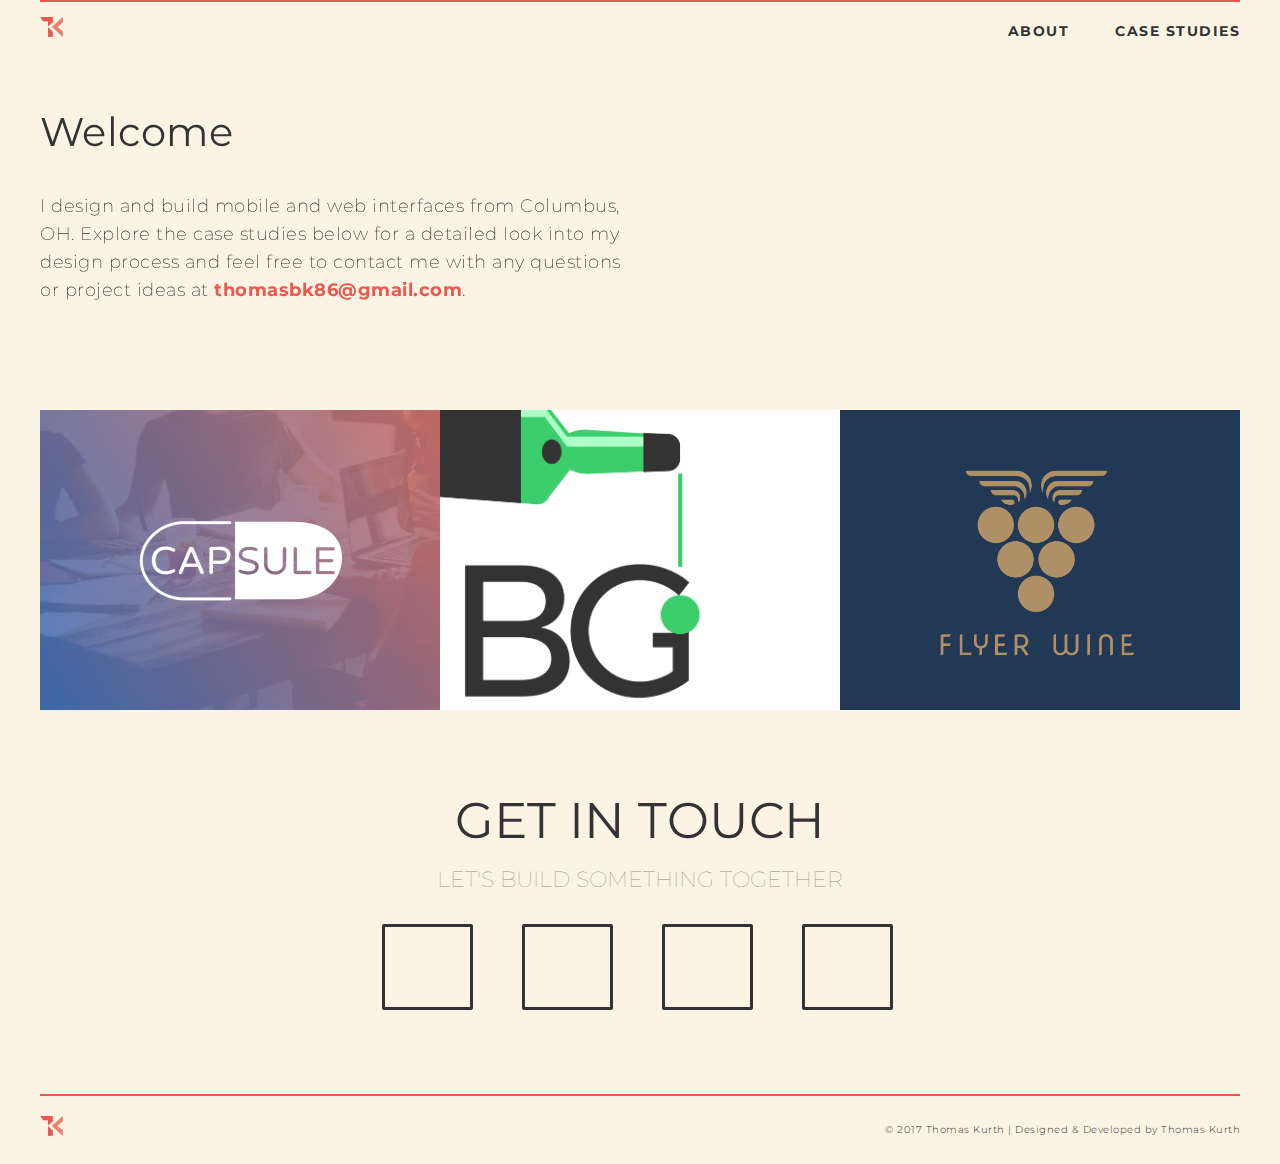
==== index.html @ 7cd7cd48 "case stucase studies styles" ====
<!DOCTYPE html>
<html lang="en-us">

  <head>

    <meta http-equiv="X-UA-Compatible" content="IE=Edge">
    <meta name="viewport" content="width=device-width, initial-scale=1">
    <meta charset="utf-8">

    <link rel="apple-touch-icon" sizes="60x60" href="/apple-touch-icon.png">
    <link rel="icon" type="image/png" sizes="32x32" href="/favicon-32x32.png">
    <link rel="icon" type="image/png" sizes="16x16" href="/favicon-16x16.png">
    <link rel="manifest" href="/manifest.json">
    <link rel="mask-icon" href="/safari-pinned-tab.svg" color="#5bbad5">
    <meta name="theme-color" content="#ffffff">
    <title>Thomas Kurth | Design | Portfolio</title>

    <!-- GOOGLE FONTS
    –––––––––––––––––––––––––––––––––––––––––––––––––– -->
    <link href="https://fonts.googleapis.com/css?family=Montserrat:100,200,400,500,700" rel="stylesheet" type="text/css">

    <!-- <link rel="shortcut icon" type="image/png" href="/img/bh-logo.png"/> -->
    <!-- CSS -->
    <link rel="stylesheet" href="assets/css/normalize.css">
    <link rel="stylesheet" href="assets/css/font-awesome.css">
    <link rel="stylesheet" href="assets/css/skeleton.css">

    <!-- Favicon
    –––––––––––––––––––––––––––––––––––––––––––––––––– -->
    <link rel="icon" type="image/png" href="assets/images/favicon.png">

  </head>

  <body>

    <header>
  			<button class="hamburger">&#9776;</button>
  			<button class="cross">&#735;</button>
  	</header>

  	<div class="menu">
  		<ul style="padding-left: 0px; margin-top: 0px;">
  			<a href="index.html"><li>CASE STUDIES</li></a>
  			<a href="#aboutme"><li>ABOUT</li></a>
  			<a href="contact.html"><li>CONTACT</li></a>
  		</ul>
  	</div>

    <!-- HEADER -->

    <header class="cs-summary header-h1">
      <div class="container container-index">
        <!-- <img id="nav-logo"src="assets/images/icon.png" height="20px" width="23px" alt="TK Design"/> -->
        <h1 class="no-hover" id="greet">Welcome</h1>
        <div class="center-text header-text">
          <p style="margin-left:0px;">I design and build mobile and web interfaces from Columbus, OH. Explore the case studies below for a detailed look into my design process and feel free to contact me with any questions or project ideas at <span style="color: #E85A4F; font-weight: 700;"><a href="mailto:thomasbk86@gmail.com">thomasbk86@gmail.com</a></span>.</p>
        </div>
      </div>
    </header>


    <!-- NAVBAR -->
    <nav>
      <div class="navbar-wrapper">
        <section class="cs-nav navbar">
            <div class="container container-index container-nav">
              <div class="one-half" id="mobile-logo">
                <!-- removed the UL - was not needed -->
                <a href=""><img class="logo" src="assets/images/icon.png" height="20px" width= "23px" alt="TK"/></a>
              </div>
              <ul class="one-half nav-hover">
                <li><a href="">CASE STUDIES</a></li>
                <li><a href="">ABOUT</a></li>
              </ul>
            </div>
         </section>
      </div>
    </nav>

    <div class="nav-holder"></div>

    <!-- MAIN -->

    <main>

      <section class="container container-index work-grid">

        <div class="footer-item one-third home-item" id="capsule-pic">
          <div class="footer-hover">
            <h6>Capsule</h6>
            <p>UX/UI Design, Branding, Front-End Development<p>
            <p class="describe">Collaboration Platform</p>
            <ul class="footer-button">
              <a href="capsule.html"><li>View Case Study</li></a>
            </ul>
          </div>
          <a href="capsule.html"><div class="mobile-button">
            <div class="mobile-label">
              <p>Case study</p>
            </div>
          </div></a>
        </div>

        <div class="footer-item one-third home-item" id="bargo-pic">
          <div class="footer-hover">
            <h6>Bar Go</h6>
            <p>UX/UI Design, Branding</p>
            <p class="describe">Social Mobile Application</p>
            <ul class="footer-button">
              <a href="bargo.html"><li>View Case Study</li></a>
            </ul>
          </div>
          <a href="bargo.html"><div class="mobile-button">
            <div class="mobile-label">
              <p>Case study</p>
            </div>
          </div></a>
        </div>

        <div class="footer-item one-third home-item" id="flyerwine-pic">
          <div class="footer-hover">
            <h6>Flyer Wine</h6>
            <p>UX/UI Design, Branding, Front-End Development</p>
            <p class="describe">E-commerce site for small batch wine</p>
            <ul class="footer-button">
              <a href="pages/flyerwine.html"><li>View Case Study</li></a>
            </ul>
          </div>
          <a href="pages/flyerwine.html"><div class="mobile-button">
            <div class="mobile-label">
              <p>Case study</p>
            </div>
          </div></a>
        </div>
      </div>
  </div>

</section>

              <!-- CONTACT -->

              <div class="contacthome">
                <h1 id="contact">GET IN TOUCH</h1>
                <h5>LET'S BUILD SOMETHING TOGETHER</h5>
                  <div class="border">
                             <ul>
                                 <li><a href="mailto:thomasbk86@gmail.com" target="_blank"><i class="fa fa-envelope fa-lg"></i></a></li>
                                 <li><a href="#" target="_blank"><i class="fa fa-mobile fa-lg"></i></a></li>
                                 <li><a href="https://www.linkedin.com/in/thomas-kurth-3ab27a40/" target="_blank"><i class="fa fa-linkedin fa-lg"></i></a></li>
                                 <li><a href="https://github.com/thomasbk86" target="_blank"><i class="fa fa-github fa-lg"></i></a></li>
                             </ul>
                  </div>
                </div>

    </main>

    <!-- FOOTER -->

    <footer class="cs-summary index-footer" style="padding-bottom: 0">
      <nav class="cs-nav footer-nav">
        <div class="container container-index container-footer">
          <ul class="one-half" id="footer-mobile-logo">
            <li id="nav-logo"><img src="assets/images/icon.png" height="20px" width="23px" alt="TK"/></li>
          </ul>
          <ul class="one-half nav-hover" id="footer-nav-logos">
              <p>&copy 2017 Thomas Kurth | Designed &amp Developed by Thomas Kurth</p>
          </ul>
          </div>
        </div>
      </nav>
    </footer>

    <script
      src="https://code.jquery.com/jquery-3.2.1.min.js"
      integrity="sha256-hwg4gsxgFZhOsEEamdOYGBf13FyQuiTwlAQgxVSNgt4="
      crossorigin="anonymous">
    </script>


    <script>
      var nb = $(".navbar");
      var tall = $(window).height();
      var nbheight = $(".navbar").height();
      var stick = tall - nbheight;
      $(window).scroll(function() {
        if( $(this).scrollTop() > stick -220){
          // nb.addClass("navbar-scrolled");
        }
        else {
          // nb.removeClass("navbar-scrolled");
        }
      });
      // var greetID = document.getElementById('greet').onclick = function() {
      //   this.innerHTML = 'Good evening.';
      // };
      function changeText(){

        var greetID = document.getElementById('greet');
        var hour = new Date().getHours();

        if (hour == 12) {
          greetID.innerHTML = "Good afternoon, I'm Thomas Kurth.";
        }
        else if (hour > 12 && hour < 16){
          greetID.innerHTML = "Good afternoon, I'm Thomas Kurth.";
        }
        else if (hour == 16){
          greetID.innerHTML = "Good afternoon, I'm Thomas Kurth.";
        }
        else if (hour > 16){
          greetID.innerHTML = "Good evening, I'm Thomas Kurth.";
        }
        else {
          greetID.innerHTML = "Good morning, I'm Thomas Kurth.";
        }
      };
      window.onload = function() {
        changeText();
      }
//       jQuery('a[target^="_new"]').click(function() {
//     var width = window.innerWidth * 0.66 ;
//     // define the height
//     var height = width * window.innerHeight / window.innerWidth ;
//     // Ratio the hight to the width as the user screen ratio
//     window.open(this.href , 'newwindow', 'width=' + width + ', height=' + height + ', top=' + ((window.innerHeight - height) / 2) + ', left=' + ((window.innerWidth - width) / 2));
// });
      (function(i,s,o,g,r,a,m){i['GoogleAnalyticsObject']=r;i[r]=i[r]||function(){
      (i[r].q=i[r].q||[]).push(arguments)},i[r].l=1*new Date();a=s.createElement(o),
      m=s.getElementsByTagName(o)[0];a.async=1;a.src=g;m.parentNode.insertBefore(a,m)
      })(window,document,'script','https://www.google-analytics.com/analytics.js','ga');
      ga('create', 'UA-101343334-1', 'auto');
      ga('send', 'pageview');
    </script>

<script>
  (function(i,s,o,g,r,a,m){i['GoogleAnalyticsObject']=r;i[r]=i[r]||function(){
  (i[r].q=i[r].q||[]).push(arguments)},i[r].l=1*new Date();a=s.createElement(o),
  m=s.getElementsByTagName(o)[0];a.async=1;a.src=g;m.parentNode.insertBefore(a,m)
  })(window,document,'script','https://www.google-analytics.com/analytics.js','ga');
  ga('create', 'UA-101343334-1', 'auto');
  ga('send', 'pageview');
</script>

<script src="assets/js/jquery-3.2.1.min.js"></script>
<script src="assets/js/hamburger.js"></script>
<script src="assets/js/smoothscroll.js"></script>

<!-- js -->
<script src="assets/js/jquery-1.9.1.min.js"></script>
<script src="assets/js/modernizr.js"></script>
<script>
    $(document).ready(function(){
        if (Modernizr.touch) {
            // show the close overlay button
            $(".close-overlay").removeClass("hidden");
            // handle the adding of hover class when clicked
            $(".img").click(function(e){
                if (!$(this).hasClass("hover")) {
                    $(this).addClass("hover");
                }
            });
            // handle the closing of the overlay
            $(".close-overlay").click(function(e){
                e.preventDefault();
                e.stopPropagation();
                if ($(this).closest(".img").hasClass("hover")) {
                    $(this).closest(".img").removeClass("hover");
                }
            });
        } else {
            // handle the mouseenter functionality
            $(".img").mouseenter(function(){
                $(this).addClass("hover");
            })
            // handle the mouseleave functionality
            .mouseleave(function(){
                $(this).removeClass("hover");
            });
        }
    });
</script>

<script type="text/javascript">
  var _gaq = _gaq || [];
  _gaq.push(['_setAccount', 'UA-34160351-1']);
  _gaq.push(['_trackPageview']);
  (function() {
    var ga = document.createElement('script'); ga.type = 'text/javascript'; ga.async = true;
    ga.src = ('https:' == document.location.protocol ? 'https://ssl' : 'http://www') + '.google-analytics.com/ga.js';
    var s = document.getElementsByTagName('script')[0]; s.parentNode.insertBefore(ga, s);
  })();
</script>

  </body>

</html>
---- assets/css/skeleton.css ----
html, body {
  background-color: #FBF3E3;
  margin: 0;
  font-family: 'Montserrat', Helvetica, sans-serif;

}

p {
  font-size: 18px;
  font-weight: 300;
  line-height: 28px;
  letter-spacing: .5px;
  margin: 0;
}

.challenge p {
  line-height: 50px;
}

a {
  text-decoration: none;
  color: inherit;
}

.describe {
  font-size: 13px;
  line-height: 23px;
  letter-spacing: .5px;
  margin-top: 6px;
}

@media(max-width: 700px) {
  p {
    font-size: 16px;
    line-height: 27px;
  }
}

.mobile-img {
  display: none;
}

@media(max-width: 700px) {
  .mobile-img {
    display: block;
    float: left;
    width: 100%;
  }
}

/* GRID */
.container, .img-container, .container p{
  margin-right: auto;
  margin-left: auto;
  position: relative;
  top: 0;
  text-align: left;
}

.container h2 {
  text-align: center;
  line-height: 40px;
}
.container-research, .container-branding {
  width: 992px;
  margin-right: auto;
  margin-left: auto;
  position: relative;
  top: 0;
}

.container-index {
  width: 1200px;
}

@media(max-width: 1250px) {
  .container-index {
    width: 1030px;
  }
}

@media(max-width: 1024px) {
  .container-index {
    top: 0;
  }
}

.container:before,
.container:after {
  content: "";
  display: table;
}

.container:after {
  clear: both;
}

.img-container {
  width: 1200px;
}

.img-mag {
  width: 65%;
}

@media (max-width: 1300px) {
  .img-mag {
    width: 80%;
  }
}

.img-container img {
  width: 100%;
}

@media (max-width: 1030px) {
  .container, .img-container {
    width: 85%;
  }
}

@media (max-width: 1000px) {
  .img-container {
    width: 700px;
  }
}

@media(max-width: 700px) {
  .container {
    width: 85%;
  }
  .img-container {
    width: 100%;
  }
}

.one-half, .one-third, .one-fourth, .one-fifth {
  float:left;
  position:relative;
  min-height: 1px;
}

.one-half {
  width: 50%;
}

.one-third {
  width: 29%;
}

.one-fourth {
  width: 25%;
}

.one-fifth {
  width: 20%;
}

@media (max-width: 1030px) {
  .one-third {
    width: 28%;
  }
}

@media (max-width: 1000px) {
  .one-third, .one-fourth {
    width: 100%;
  }
}

/* NAVBAR */

nav {
  display: block;
  position: fixed;
  z-index: 2000;
  top: 0px;
  width: 100%;
}

.container-nav {
  border-top: 2px solid #E85A4F;
}

.cs-nav {
  background-color: #FBF3E3;
  display: block;
  position: fixed;
  z-index: 1000;
  width: 100%;
  height: auto;
  top: 0;
  /*box-shadow: 0 5px 22px rgba(0,0,0,.4);*/
}

.cs-nav ul {
  padding: 20px 0;
  margin: auto;
  height: auto;
  color: #333;
  list-style-type: none;
  font-size: 14px;
  font-weight: 700;
  letter-spacing: 1.5px;
  display: block;
  position: relative;
}

.cs-nav ul li {
  float: left;
  display: inline-block;
  height: auto;
  margin-left: 46px;
  text-align: right;
  float: right;
  position: relative;
}

.cs-nav ul li a{
  text-decoration: none;
  color: inherit;
  display: block;
  position: relative;
}

.logo {
  padding-top: 15px;
}

@media (max-width: 660px) {
  .one-half {
    width: 70%;
  }
}

@media (max-width: 768px) {

  .cs-nav ul li a{
    display: none;
  }

  .cs-nav ul li {
    display: none;
  }
}

.nav-hover li a:hover {
  border-bottom: 3px solid #E85A4F;
  /*padding-bottom: 2px;*/
  transition: all 170ms;
}

#nav-logo {
  height: 20px;
  width: 23px;
  padding-top: 0;
  margin-left: 0;
  float: left;
}

#nav-logo-name {
  margin-left: 18px;
  text-align: left;
  float: left;
  font-weight: 400;
}

#nav-logo #nav-logo-name:nohover {

}

.navbar-wrapper {
  width: 100%;
  height: 83px;
  position: relative;
  display: block;
}

@media(max-width: 760px) {
  #nav-logo-name {
    display: none;
  }
  /*#mobile-logo {
    width: 33px;
  }*/
  .nav-hover {
    float: right;
    /*width: 230px;*/
    display: block;
  }
  #nav-logo {
    width: 33px;
  }
}

.navbar {
  position: relative;
  height: 65px;
}

.navbar-scrolled {
  position: fixed;
  width: 100%;
  top: 0;
}

.navbar-pages {
  position: fixed;
  height: 85px;

}

@media(max-width: 1000px) {
  nav {
    top: 490px;
  }
}

@media(max-width: 800px) {
  nav {
    top: 520px;
  }
}

@media(max-width: 500px) {
  nav {
    top: 550px;
  }
}

@media(max-width: 1024px) {
  .navbar, .navbar-pages {
    position: fixed;
  }
  .container-nav {
    top: 0;
  }
  nav, .navbar-wrapper {
    top: 0;
    float: left;
    position: fixed;
  }
}

.nav-holder {
  height: 83px;
  width: 100%;
  display: none;
  position: relative;
  float: left;
}

/*@media(max-width: 760px) {
  .nav-holder {
    display: block;
  }
}*/

/* SUMMARY SECTION */

.cs-summary, .cs-white, .cs-gray{
  width: 100%;
  height: auto;
  display: block;
  position: relative;
  padding-top: 5%;
  padding-bottom: 5%;
  float: left;
}

@media (max-width: 1000px) {
  .cs-summary, .cs-white, .cs-gray {
    padding-top: 10%;
    padding-bottom: 10%;
  }
}

#intro-padding {
  padding-top: 40px;
}

.cs-summary h1, h2 {
  font-size: 40px;
  font-weight: 400;
  color: #333;
  margin: 0;
  padding: 0;
  line-height: 20px;
  letter-spacing: .25px;
  padding-bottom: 50px;
}

.header-h1 {
  padding-bottom: 0;
  padding-top: 50px;
  position: fixed;
}

.header-h1 h1{
  padding-top: 6%;
}

@media(max-width: 1024px) {
  .header-h1 {
    padding-top: 130px;
  }

  .cs-summary h1 {
    font-size: 2.8rem;
    padding-bottom: 30px;
    line-height: 2.4rem;
  }
  .header-h1 h1 {
    padding-top: 50px;
  }
  .top-dek {
    padding-bottom: 18px !important;
  }
}

@media(max-width: 700px) {
  .cs-summary h1 {
    font-size: 2.8rem;
    padding-bottom: 30px;
    line-height: 2.4rem;
    text-align: center;
  }

  .center-text p {
    text-align: center;
  }
  .top-dek {
    padding-bottom: 4px !important;
  }
}

@media(max-width: 760px) {
  .header-h1 {
    position: relative;
    display: block;
  }
}

.img-link {
  width: 50%;
  display: block;
  margin:auto;
  padding-bottom: 40px;
}

.center-text {
  color: #333;
  text-align: center;
}

h3 {
  text-transform: uppercase;
  padding-bottom: 3px;
  font-weight: 700;
  font-size: 18px;
  letter-spacing: 1px;
  margin-bottom: 38px;
}

.center-text h3 {
  text-transform: uppercase;
  padding-bottom: 3px;
  font-weight: 700;
  letter-spacing: 1px;
  margin-bottom: 38px;
  font-size: 36px;
}

@media(max-width: 700px) {
  h3 {
    font-size: 16px;
  }
}

.center-text p {
  width: 60%;
}

.header-text p {
  width: 50%;
  font-weight: 200;
}

@media (max-width: 1024px) {
  .center-text p {
    width: 95%;
  }
}

.underline {
  border-bottom: 3px solid black;
}

.underline-red {
  border-bottom: 3px solid #E85A4F;
}


/*MAIN*/

main {
  top: 360px;
  position: relative;
  padding-top: 50px;
  background-color: #FBF3E3;
  float: left;
  width: 100%;
  display: block;
  z-index: 1000;
}

@media(max-width: 1024px) {
  .work-grid {
    top: 0;
  }
}

@media(max-width: 1024px) {
  main {
    top: 365px;
    padding-top: 32px;
  }
}

@media(max-width: 960px) {
  main {
    top: 425px;
  }
}

@media(max-width: 760px) {
  main {
    top: 0;
  }
}

.contacthome :focus {
  outline: none;
}

/* PROBLEM/SOLUTION SECTION */

.cs-probsol {
  width: 100%;
  height: auto;
  display: block;
  position: relative;
  float: left;
}

.gray {
  background-color: #e6e6e6;
  padding: 5% 0;
}

.probsol-left, .process-left {
  padding-right: 5%;
  padding-left: 5%;
  text-align: center;
}

.white {
  background-color: #f2f2f2;
  padding: 5% 0;
}

.probsol-right, .process-right {
  padding-left: 5%;
  padding-right: 5%;
  text-align: center;
}

.all-gray {
  background-color: #e6e6e6;
}

}

@media (max-width: 1000px) {
  .probsol-left, .process-left, .probsol-right, .process-right {
    width: 85%;
    padding: 0;
    float: none;
    margin: 0 auto;
  }

  .gray, .white {
    width: 100%;
    padding: 10% 0;
  }
}

#laptop-padding {
  padding-bottom: 36px;
}

/* PROCESS SECTION */

.parallax {
    /*height: 400px;*/
    background-position: center;
    background-repeat: no-repeat;
    background-attachment: fixed;
    background-size: cover;
    position: relative;
    box-shadow: inset 0px 0px 20px 4px rgba(0, 0, 0, 0.5);
}

.cs-white {
  background-color: white;
}

.cs-gray {
  background-color: #f2f2f2;
}

#breakthru-process {
  background-image: url(../img/cs-breakthru-process.jpg);
  background-size: cover;
  padding-top: 22%;
  padding-bottom: 8%;
}

#magazines-process {
  background-image: url(../img/cs-mag-covers-background.jpg);
  background-size: cover;
  padding-top: 12%;
  padding-bottom: 12%;
}

.research {
  padding: 0 18px;
  box-sizing: border-box;
}


.process-tag {
  padding: 8px 16px;
  line-height: 0;
  font-weight: 500;
  color: #333;
}

h4 a {
  text-decoration: none;
}

.process-tag-link:hover {
  background-color: #E85A4F;
  border-radius: 2px;
  transition: all 300ms;
}

#research-tag {
  margin-left: 16px;
}

@media(max-width: 1000px) {
  .research {
    padding: 0;
  }
  #research-tag {
    margin-left: 0;
  }
}

h4 {
  float: left;
  width: 100%;
  display: block;
  margin: 0;
  height: 30px;
  margin-top: 14px;
}

.mag-tag {
  margin-top: 6%;
  margin-bottom: 3%;
  text-align: center;
}

.mag-left, .mag-right {
  box-sizing: border-box;
  margin-top: 3%;
}

.mag-left {
  padding: 10px 10px 10px 0px;
}

.mag-right {
  padding: 10px 0px 10px 10px;
}

h5 {
  margin: 36px 0 0 0;
  font-size: 60px;
  color: #E85A4F;
  font-weight: 200;
}

@media(max-width: 700px) {
  .mag-tag {
    margin-top: 10%;
  }

  .mag-left, .mag-right {
    width: 100%;
    padding: 0 0 10px 0;
  }

  h5 {
    font-size: 3rem;
  }
}

.process-left, .process-right {
  text-align: left;
}

.process-left p, .process-right p {
  float: left;
  padding: 36px 0;
}

.process-mugs {
  height: 61px;
  float: left;
  display: block;
  position: relative;
  width: initial;
}

.background-img {
  background-size: cover;
  padding-top: 8%;
  padding-bottom: 8%;
}

#user-flows {
  background-image: url(../img/cs-blocmarc-flows.jpg);
}

#inspiration {
  background-image: url(../img/cs-breakthru-inspiration.jpg);
}

/*.float-box-right {
  padding: 40px;
  box-shadow: 0 0 60px rgba(0,0,0,.25);
  background-color: white;
}*/

.float-box-right p {
  padding-bottom: 0;
}

@media(max-width: 1000px) {
  .float-box-right {
    float: right;
    width: 65%;
  }
}

@media(max-width: 700px) {
  #user-flows, #inspiration{
    padding: 0;
    background-image: none;
  }
  #inspiration, #inspiration.float-box-right {
    background-color: #f2f2f2;
  }
  .float-box-right {
    float: left;
    width: 100%;
    box-shadow: none;
    padding: 10% 0;
  }
  #mobile-gray {
    background-color: #f2f2f2;
  }
}

.standalone-left {
  float: left;
  width: 50%;
  box-sizing: border-box;
}

.standalone-right {
  float: right;
  width: 50%;
  box-sizing: border-box;
}

.standalone-center {
  margin: 0 auto;
  float: none;
  text-align: center;
}

.standalone-left p, .standalone-right p, .standalone-center p {
  padding-bottom: 0;
}

@media (max-width: 1000px) {
  .standalone-center {
    width: 100%;
    text-align: left;
  }
  .standalone-left, .standalone-right {
    width: 100%;
  }
}

.color-grid {
  float: right;
  padding-top: 36px;
}

.color-box {
  margin: 10px;
  box-sizing: border-box;
  padding: 58px 0;
  font-weight: 400;
  color: white;
  text-align: center;
	border-radius: 50%;
}

.color-box-white {
  margin: 10px;
  box-sizing: border-box;
  padding: 58px 0;
  font-weight: 400;
  color: #333;
  text-align: center;
  -moz-border-radius: 80px;
	-webkit-border-radius: 80px;
	border-radius: 80px;
}

@media (max-width: 1000px) {
  .color-box {
    padding: 23px;
    width: 30%;
  }
  .color-grid {
    float: left;
    margin-left: -10px;
    margin-bottom: -10px;
    width: 110%
  }
}

@media (max-width: 999px) {
  .color-box, .color-box-white {
    padding: 23px;
    width: 30%;
    border-radius: 2px;
  }

  .color-grid {
    float: left;
    margin-left: -10px;
    margin-bottom: -10px;
    width: 80%
  }
}

@media (max-width: 700px) {
  .color-box {
    width: 42.6%;
  }
}

#logo-space {
  padding-bottom: 30px;
}

.fixed-mockup {
  height: 910px;
  box-sizing: border-box;
}

#mockups {
  position: absolute;
  left: 0;
  top: 566px;
  display: block;
}

@media (max-width: 1030px) {
  .fixed-mockup {
    height: 816px;
  }
}

@media (max-width: 1000px) {
  .fixed-mockup {
    height: auto;
  }
  .fixed-mockup p {
    padding-bottom: 0;
  }
  #mockups {
    top: 944px;
  }
  #fixed-mockup-small {
    height: 640px;
  }
}

@media (max-width: 700px) {
  #fixed-mockup-small {
    height: auto;
  }
  #mockups {
    display: none;
  }
}

.bottom-pic {
  float: left;
  margin: 0 auto;
  line-height: 0;
}

.nav-gif {
  width: 900px;
  margin: 0 auto;
}

.nav-gif img {
  width: 100%;
  padding-top: 5%;
}

@media (max-width: 1000px) {
  .nav-gif {
    width: 100%;
  }
  .padding-t-mobile {
    padding-top: 25px;
  }
}

.three-col {
  float: left;
  padding-top: 20px;
}

.three-col p {
  width: 29%;
  margin: 0 20px;
  display: inline-block;
  vertical-align: top;
  text-align: center;
}

@media (max-width: 1030px) {
  .three-col p {
    width: 28%;
  }
}

@media (max-width: 1000px) {
  .three-col p {
    width: 100%;
    margin: 0;
    padding-bottom: 30px;
    text-align: left;
  }
}

.less-padding {
  padding-bottom: 45px;
}

.mag-text {
  width: 100%;
  float: left;
  text-align: center;
}

.mag-text p {
  text-align: left;
}

h2 {
  font-size: 50px;
  padding-bottom: 40px;
}

.introcopy h2 {
  padding-bottom: 50px;
}

.nav-hover p {
  font-size: .7em;
  float: right;
}

.footer-text p {
  padding-bottom: 10%;
  text-align: center;
}

.footer-nav {
  position: relative;
  z-index: 0;
}

.container-footer {
  border-top: 2px solid #E85A4F;
  display: block;
}

.container-footer ul li {
  margin-left: 26px;
  font-size: 16px;
  padding-top: 13px;
}

.bottom-footer {
  float: left;
  width: 100%;
  padding-top: 65px;
}

.work-grid h2 {
  float: left;
  width: 100%;
  padding-top: 75px;
}

.footer-pics {
  float: left;
  width: 100%;
}

.footer-item, .home-item {
  width: 33.3333%;
  height: 300px;
  background-size: cover;
  background-position: center;
}

@media(max-width: 900px) {
  .home-item {
    width: 50%;
  }
}

.footer-hover {
  box-sizing: border-box;
  padding: 30px;
  height: 100%;
  background-color: rgba(232,90,79,.9);
  color: white;
  opacity: 0;
  transition: all 300ms;
}

.footer-hover:hover {
  opacity: 1;
}

@media(max-width: 1024px) {
  .footer-item {
    background-position: center;
  }
  .footer-hover {
    /*padding: 35px;*/
    display: none;
  }
}

@media(max-width: 1000px) {
    .footer-text p {
    width: 85%
  }
}

h6 {
  margin: 0 0 6px 0;
  font-weight: 700;
  font-size: 1.5rem;
}

.footer-button {
  padding: 0;
  margin-top: 7%;
}

.footer-button li {
  padding: 16px;
  width: 140px;
  border: 1px solid white;
  text-align: center;
  display: inline-block;
  margin: 0 10px 10px 0;
  height: auto;
  color: #dbdbd5;
  list-style-type: none;
  font-size: 12px;
  font-weight: 700;
  letter-spacing: 1.5px;
  text-transform: uppercase;
  transition: all 300ms;
  border-radius: 2px;
}

.footer-button li:hover {
  background-color: white;
  color: black;
}

@media(max-width: 760px) {
  #footer-mobile-logo {
    width: 33px;
  }
  h2 {
    font-size: 2.5rem;
    padding-top: 10px;
    padding-bottom: 30px;
  }
  .footer-text p {
    width: 100%;
    padding-bottom: 10%;
  }
  .footer-item {
    width: 100%;
  }
  .container-footer {
    top: 0;
  }
}

@media(max-width: 400px) {
  /*#footer-mobile-logo {
    display: none;
  }*/
  #footer-nav-logos {
    width: 218px;
    height: 30px;
  }
}

.no-b-padding {
  padding-bottom: 0;
}

.no-b-padding p {
  padding-bottom: 0;
}

@media(max-width: 1000px) {
  .pic-full {
    width: 100%;
  }
}

.mag-line-height {
  line-height: 56px;
}

@media(max-width: 700px) {
  .mag-line-height {
    line-height: 50px;
  }
}

.shadow-big {
  -webkit-filter: drop-shadow(0 10px 7px rgba(0,0,0,.15));
  filter: drop-shadow(0 6px 7px rgba(0,0,0,.15));
}

.shadow-small {
  -webkit-filter: drop-shadow(0 3px 4px rgba(0,0,0,.19));
  filter: drop-shadow(0 3px 4px rgba(0,0,0,.19));
}

.index-footer {
  top: 300px;
  background-color: #FBF3E3;
}

.index-footer-case {
  background-color: #FBF3E3;
}

@media(max-width: 1024px) {
  .index-footer {
    top: 360px;
  }
}

@media(max-width: 1000px) {
  .index-footer {
    top: 500px;
  }
}

@media(max-width: 900px) {
  .index-footer {
    top: 360px;
  }
}

@media(max-width: 760px) {
  .index-footer {
    top: 0;
  }
}

#capsule-pic {
  background-image: url(../images/Capsule.png);
}

#flyerwine-pic {
  background-image: url(../images/flyer-wine.png);
}

#bargo-pic {
  background-image: url(../images/BG2.png);
}


/* CONTACT */

.contact h1 {
  color: white;
  font-weight: 700;
  font-size: 33px;
  text-align: left;
  margin-bottom: 0;
  line-height: 40px;
}

.contact ul {
  padding: 0;
  margin: 0;
  width: 100%;
}

.contact ul li{
  display: block;
  float: left;
  margin-right: 30px;
}

.contact ul li a{
  color: white;
  text-decoration: none;
  font-weight: 700;
  font-size: 20px;
}

.contact-links {
  width: 100%;
  float: left;
  padding: 30px 0;
  border-bottom: 2px solid #333333;
  border-top: 2px solid #333333;
  margin: 46px 0;
}

@media(max-width: 760px) {
  .contact ul li {
    float: none;
    margin-bottom: 15px;
  }
}

.contact-hover a:hover{
  color: #E85A4F;
}

#email a{
  color: #E85A4F;
}

#email a:hover{
  color: #E85A4F;
}

.bio-text {
  width: 50%;
  color: white;
  float: left;
}

.bio-text p {
  margin-bottom: 30px;
  font-weight: 400;
}

.bio-rail {
  width: 45%;
  float: right;
  color: white;
}

.contact h2 {
  text-align: left;
  font-size: 26px;
  font-weight: 700;
  color: #e0be4f;
  float: left;
  padding-bottom: 12px;
  border-bottom: 2px solid #333333;
  width: 100%;
  margin-bottom: 24px;
  margin-top: 20px;
  line-height: initial;
}

.mobile-h2 {
  display: none;
}

.bio-items {
  width: 48%;
  float: left;
}

.bio-items p {
  font-weight: 700;
  margin-bottom: 20px;
  line-height: 26px;
}

.margin-right {
  margin-right: 4%;
}

.margin-top {
  margin-top: 180px;
}

.full-width {
  width: 100%;
}

.dark-text {
  color: #8e8d8d
}

.ben-pic {
  width: 100%;
  height: 397px;
  background-image: url(../img/ben-portrait-h.jpg);
  background-size: cover;
  background-position: right;
}

.email-link a {
  text-decoration: none;
  color: #e0be4f;
  font-weight: 700;
}

@media(max-width: 1040px) {
  .bio-text {
    width: 56%;
  }
  .bio-rail {
    width: 36%;
  }
  .bio-items {
  width: 100%;
  }
}

@media(max-width: 1000px) {
  .bio-text{
    width: 60%;
  }
  .bio-rail{
    width: 32%;
  }
  .margin-right{
    margin-right: 0;
  }
  .bio-items{
    width: 100%;
  }
  .ben-pic {
    height: 270px;
  }
}

@media(max-width: 700px) {
  .bio-text, .bio-rail {
    width: 100%;
  }
  .ben-pic {
    height: 300px;
  }
  .margin-top {
    margin-top: 116px;
  }
  .contact h1 {
    font-size: 20px;
    line-height: 28px;
  }
  .contact h2 {
    font-size: 22px;
  }
  .mobile-h2 {
    display: block;
  }
  .bio-items p {
    margin-bottom: 12px;
  }
}


.mobile-button {
  display: none;
}

.mobile-label {
  display: none;
  top: 253px;
  position: absolute;
  box-sizing: border-box;
  padding: 10px 15px;
  background: black;
  color: white;
  text-transform: uppercase;
  font-size: 12px;
  letter-spacing: 1px;
}

.mobile-label p {
  font-size: 12px;
  letter-spacing: 2.25px;
  font-weight: 700;
}

@media (max-width: 1024px) {
  .mobile-button {
    display: block;
    height: 300px;
  }
  .mobile-label {
    display: block;
  }
}
/* Contact & Footer
–––––––––––––––––––––––––––––––––––––––––––––––––– */

.contacthome {
  text-align: center;
  margin-top: 5rem;
  margin-bottom: 5rem;
}

.contacthome h1 {
  font-size: 50px;
  font-weight: 400;
  color: #333;
}

.contacthome h3{
  font-weight: 500;
  color: #333;
  font-size: 2.5em;
}

.contacthome h5{
  color: #8e8d8a;
  font-size: 1.4em;
  font-weight: 100;
  margin-top: -20px;
}

@media(max-width: 760px) {
  .contacthome h5 {
    font-size: 19px;
  }
}

@media(max-width: 420px) {
.contacthome h1 {
  font-size: 45px;
  }
}

@media(max-width: 380px) {
.contacthome h1 {
  font-size: 40px;
  }
  .contacthome h5 {
    font-size: 16px;
  }
}

.contacthome li {
  display: inline;
  padding-right: 10px;
}

.contacthome li i {
  position:relative;
  vertical-align: middle;
  color: #333;
  display: inline-block;
  height: 80px;
  width: 45px;
  line-height: 90px;
  text-align: center;
  transition: 0.5s;
  padding: 0 20px;
  margin-right: 35px;
  cursor: pointer;
  border: 3px solid #333;
  -webkit-transition:0.7s;
  font-size: 3em;
  border-radius: 2px;
}

.contacthome li i:hover {
  border: 3px solid rgba(232,90,79,1);
  color: #E85A4F;
}

.contacthome ul {
    text-align: center;
    padding-top: 15px;
  }

  @media (max-width: 597px) {
    .border ul li {
      display: block;
    }
  }

  /* Hamburger Navigation
  –––––––––––––––––––––––––––––––––––––––––––––––––– */

  .hamburger{
    background:none;
    position:fixed;
    top:0;
    right:5px;
    line-height:21px;
    padding:8px 45px 0px 15px;
    color:#E85A4F;
    border:0;
    font-size:1.3em;
    font-weight:bold;
    cursor:pointer;
    outline:none;
    z-index:10000000000000;
  }
  .cross{
    background:none;
    position:fixed;
    top:0px;
    right:5px;
    padding:5px 45px 0px 15px;
    color:#8E8D8A;
    border:0;
    font-size:3.1em;
    /*line-height:53px;*/
    font-weight:bold;
    cursor:pointer;
    outline:none;
    z-index:10000000000000;
  }

  @media (min-width: 768px) {
   .hamburger {display:none;}
   .cross {display:none;}
   .menu {display: none;}
   }

.color-grid {
  padding-left: 10px;
}

.one-fourth h5 {
  padding-left: 15px;
}

.one-fourth p {
  width: 70%;
  padding-left: 15px;
}


   }


   /*@media only screen and (max-width: 767px) {
   header nav ul li a {display:none;}
   .smallname {display: none;}
   .smallnamefooter {display: none;}
   }*/

  .menu{z-index:1000000; font-weight:bold; width:100%; background:#fff;  position:fixed; text-align:center; font-size:20px;}
  .menu ul {margin-bottom: 0; list-style-type: none; list-style-image: none;}
  .menu li {display: block; padding:15px 0 15px 0; }
  .menu li:hover{display: block; background:#ffffff; }
  .menu ul li a {text-decoration:none; color:#666;}
  .menu ul li a:hover {color: #666; text-decoration:none;}
  .menu a{text-decoration:none; color:#666;}
  .menu a:hover{text-decoration:none; color:#E85A4F;}


/*.mobile-button {
  float: left;
  display: none;
  margin-top: 0;
  width: 100%;
}
.mobile-button li {
  width: 49%;
  display: inline-block;
  box-sizing: border-box;
  margin-right: 0;
  margin: 0;
  padding: 16px 0;
  float: left;
}
.right-float {
  float: right !important;
}
@media(max-width: 1024px) {
  .mobile-button {
    display: block;
  }
}*/
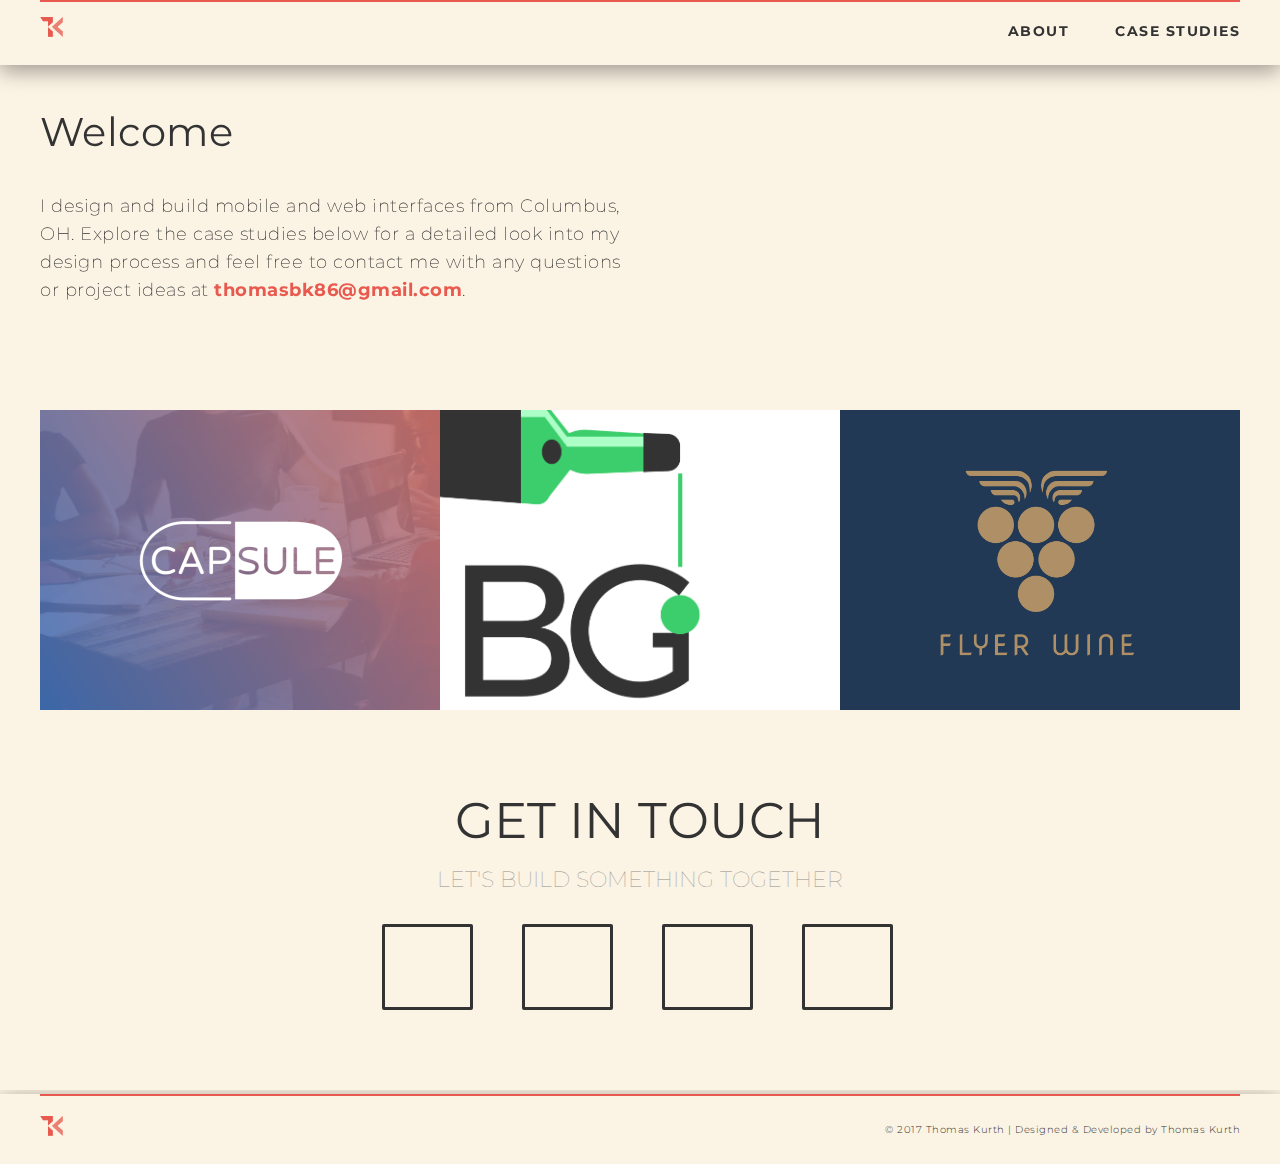
==== commit 386f940f: "aboutpageadded" ====
--- a/index.html
+++ b/index.html
@@ -70,7 +70,7 @@
               </div>
               <ul class="one-half nav-hover">
                 <li><a href="">CASE STUDIES</a></li>
-                <li><a href="">ABOUT</a></li>
+                <li><a href="about.html">ABOUT</a></li>
               </ul>
             </div>
          </section>
--- a/assets/css/skeleton.css
+++ b/assets/css/skeleton.css
@@ -62,7 +62,6 @@
   line-height: 40px;
 }
 .container-research, .container-branding {
-  width: 992px;
   margin-right: auto;
   margin-left: auto;
   position: relative;
@@ -190,7 +189,7 @@
   width: 100%;
   height: auto;
   top: 0;
-  /*box-shadow: 0 5px 22px rgba(0,0,0,.4);*/
+  box-shadow: 0 5px 22px rgba(0,0,0,.4);
 }
 
 .cs-nav ul {
@@ -233,13 +232,9 @@
   }
 }
 
-@media (max-width: 768px) {
+@media (max-width: 767px) {
 
   .cs-nav ul li a{
-    display: none;
-  }
-
-  .cs-nav ul li {
     display: none;
   }
 }
@@ -371,7 +366,6 @@
 @media (max-width: 1000px) {
   .cs-summary, .cs-white, .cs-gray {
     padding-top: 10%;
-    padding-bottom: 10%;
   }
 }
 
@@ -701,7 +695,7 @@
   margin: 36px 0 0 0;
   font-size: 60px;
   color: #E85A4F;
-  font-weight: 200;
+  font-weight: 300;
 }
 
 @media(max-width: 700px) {
@@ -728,6 +722,43 @@
   padding: 36px 0;
 }
 
+.project-link-proto p {
+	color: #fff;
+	font-size: 18px;
+	font-weight: 400;
+	text-transform: uppercase;
+	line-height: 12px;
+}
+
+.project-link-proto {
+	background: #E85A4F;
+	border-radius: 2px;
+    width: 250px;
+    text-align: center;
+    color: white;
+    cursor: pointer;
+		transition: all 300ms;
+    margin: 30px auto;
+    padding: 20px;
+}
+
+.project-link-proto:hover {
+  background: #b9483f;
+}
+
+.project-link-proto:hover p {
+  color: white;
+	transition: all 300ms;
+}
+
+.project-link-proto a:link {
+	color: white;
+	text-decoration: none;
+}
+
+.project-link-proto a:visited {
+	color: white;
+}
 .process-mugs {
   height: 61px;
   float: left;
@@ -802,10 +833,6 @@
   margin: 0 auto;
   float: none;
   text-align: center;
-}
-
-.standalone-left p, .standalone-right p, .standalone-center p {
-  padding-bottom: 0;
 }
 
 @media (max-width: 1000px) {
@@ -830,7 +857,7 @@
   font-weight: 400;
   color: white;
   text-align: center;
-	border-radius: 50%;
+  border-radius: 2px;
 }
 
 .color-box-white {
@@ -840,9 +867,7 @@
   font-weight: 400;
   color: #333;
   text-align: center;
-  -moz-border-radius: 80px;
-	-webkit-border-radius: 80px;
-	border-radius: 80px;
+  border-radius: 2px'
 }
 
 @media (max-width: 1000px) {
@@ -860,8 +885,8 @@
 
 @media (max-width: 999px) {
   .color-box, .color-box-white {
-    padding: 23px;
-    width: 30%;
+    padding: 15px 0;
+    width: 42.6%;
     border-radius: 2px;
   }
 
@@ -873,12 +898,6 @@
   }
 }
 
-@media (max-width: 700px) {
-  .color-box {
-    width: 42.6%;
-  }
-}
-
 #logo-space {
   padding-bottom: 30px;
 }
@@ -899,6 +918,9 @@
   .fixed-mockup {
     height: 816px;
   }
+  .color-box, .color-box-white {
+    padding: 55px 0;
+  }
 }
 
 @media (max-width: 1000px) {
@@ -913,6 +935,10 @@
   }
   #fixed-mockup-small {
     height: 640px;
+  }
+
+  .color-box, .color-box-white {
+    padding: 15px; o;
   }
 }
 
@@ -1581,7 +1607,51 @@
    .hamburger {display:none;}
    .cross {display:none;}
    .menu {display: none;}
-   }
+  }
+
+  @media (max-width: 768px) {
+     .nav-hover p {
+       font-size: .5em;
+     }
+  }
+
+  @media (max-width: 375px) {
+     .nav-hover p {
+       font-size: .44em;
+     }
+
+     .container-research h4 {
+       font-size: 26px;
+     }
+
+     .process-left h4, .process-right h4, {
+       font-size: 26px;
+     }
+
+     .center-text h3 {
+       font-size: 28px;
+     }
+
+     .project-link-proto {
+       background: #E85A4F;
+       border-radius: 2px;
+          width: 180px;
+          text-align: center;
+          color: white;
+          cursor: pointer;
+         transition: all 300ms;
+          margin: 30px auto;
+          padding: 10px;
+     }
+
+     .project-link-proto p {
+       color: #fff;
+       font-size: 13px;
+       font-weight: 400;
+       text-transform: uppercase;
+       line-height: 12px;
+     }
+  }
 
 .color-grid {
   padding-left: 10px;
@@ -1600,11 +1670,11 @@
    }
 
 
-   /*@media only screen and (max-width: 767px) {
+   @media only screen and (max-width: 767px) {
    header nav ul li a {display:none;}
    .smallname {display: none;}
    .smallnamefooter {display: none;}
-   }*/
+   }
 
   .menu{z-index:1000000; font-weight:bold; width:100%; background:#fff;  position:fixed; text-align:center; font-size:20px;}
   .menu ul {margin-bottom: 0; list-style-type: none; list-style-image: none;}
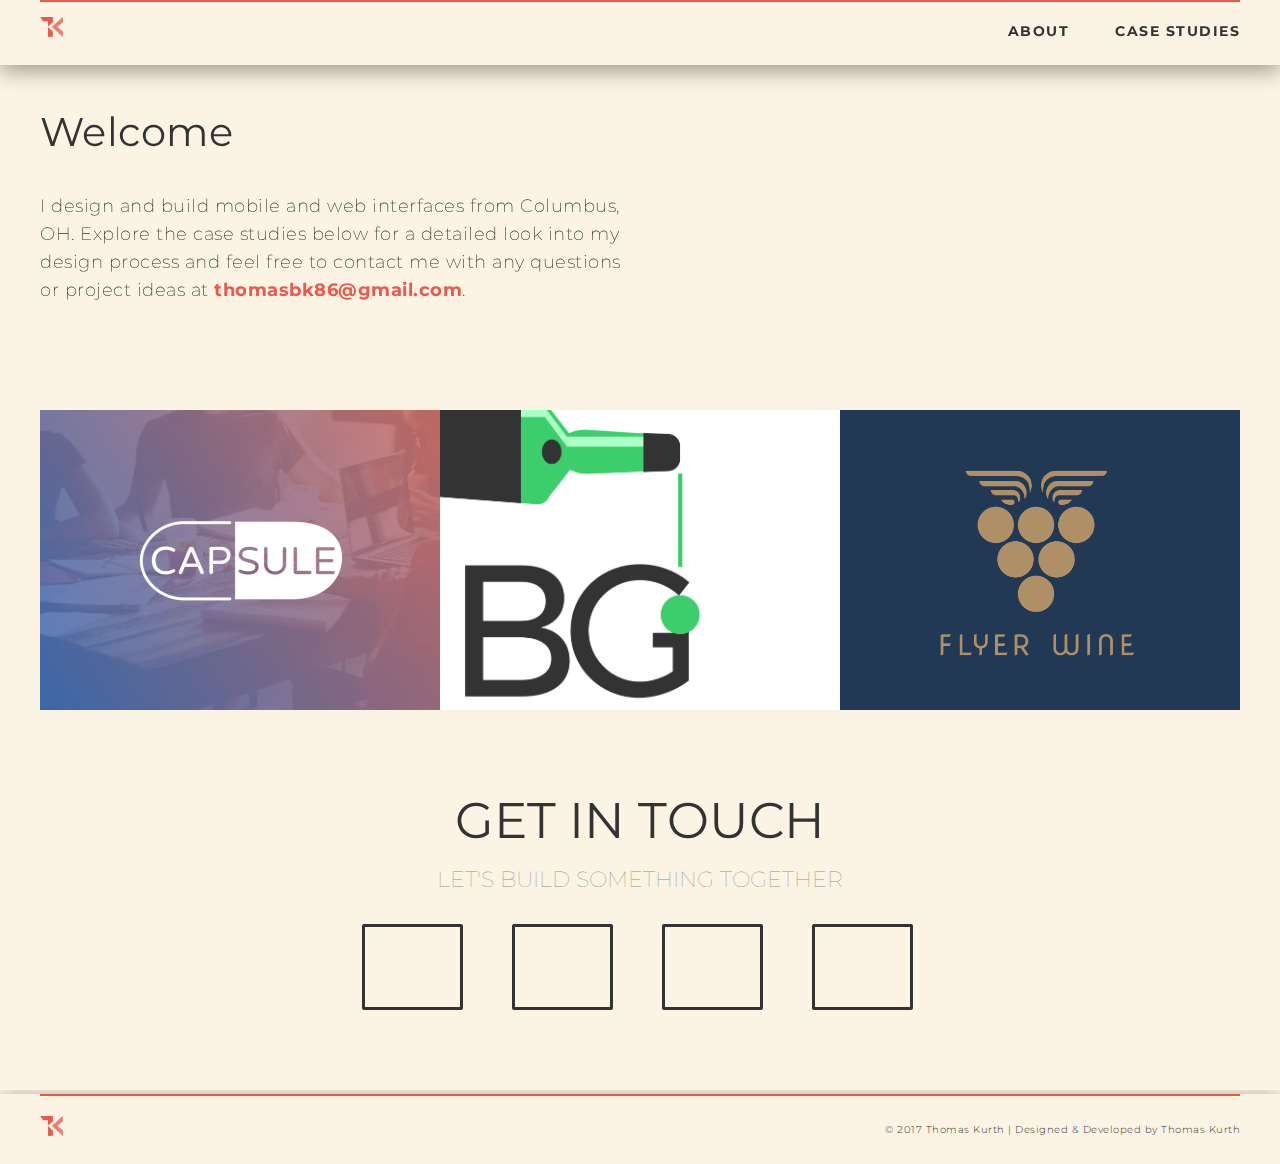
==== commit 3d51a24a: "case study updates" ====
--- a/index.html
+++ b/index.html
@@ -1,6 +1,5 @@
 <!DOCTYPE html>
 <html lang="en-us">
-
   <head>
 
     <meta http-equiv="X-UA-Compatible" content="IE=Edge">
@@ -41,8 +40,7 @@
   	<div class="menu">
   		<ul style="padding-left: 0px; margin-top: 0px;">
   			<a href="index.html"><li>CASE STUDIES</li></a>
-  			<a href="#aboutme"><li>ABOUT</li></a>
-  			<a href="contact.html"><li>CONTACT</li></a>
+  			<a href="about-me.html"><li>ABOUT</li></a>
   		</ul>
   	</div>
 
@@ -69,8 +67,8 @@
                 <a href=""><img class="logo" src="assets/images/icon.png" height="20px" width= "23px" alt="TK"/></a>
               </div>
               <ul class="one-half nav-hover">
-                <li><a href="">CASE STUDIES</a></li>
-                <li><a href="about.html">ABOUT</a></li>
+                <li><a href="index.html">CASE STUDIES</a></li>
+                <li><a href="about-me.html">ABOUT</a></li>
               </ul>
             </div>
          </section>
@@ -123,10 +121,10 @@
             <p>UX/UI Design, Branding, Front-End Development</p>
             <p class="describe">E-commerce site for small batch wine</p>
             <ul class="footer-button">
-              <a href="pages/flyerwine.html"><li>View Case Study</li></a>
+              <a href="flyer.html"><li>View Case Study</li></a>
             </ul>
           </div>
-          <a href="pages/flyerwine.html"><div class="mobile-button">
+          <a href="flyer.html"><div class="mobile-button">
             <div class="mobile-label">
               <p>Case study</p>
             </div>
@@ -137,7 +135,7 @@
 
 </section>
 
-              <!-- CONTACT -->
+      <!-- CONTACT -->
 
               <div class="contacthome">
                 <h1 id="contact">GET IN TOUCH</h1>
--- a/assets/css/skeleton.css
+++ b/assets/css/skeleton.css
@@ -61,6 +61,11 @@
   text-align: center;
   line-height: 40px;
 }
+
+.about-block h2 {
+  text-align: left;
+}
+
 .container-research, .container-branding {
   margin-right: auto;
   margin-left: auto;
@@ -442,6 +447,12 @@
   padding-bottom: 40px;
 }
 
+.img-link-flyer {
+  width: 100%;
+  display: block;
+  margin:auto;
+  /*padding-bottom: 40px;*/
+}
 .center-text {
   color: #333;
   text-align: center;
@@ -591,8 +602,36 @@
 
 #laptop-padding {
   padding-bottom: 36px;
-}
-
+  width: 100%;
+}
+
+#logo-padding {
+  padding-bottom: 36px;
+  width: 80%;
+}
+#mockup-padding {
+  width: 90%;
+  display: block;
+  margin: 0 auto;
+}
+
+#wireframe-padding {
+  width: 70%;
+  display: block;
+  margin: 0 auto;
+}
+
+#bg-wireframe-padding {
+  width: 100%;
+  display: block;
+  margin: 0 auto;
+}
+
+#flyer-wireframe-padding {
+  width: 85%;
+  display: block;
+  margin: 0 auto;
+}
 /* PROCESS SECTION */
 
 .parallax {
@@ -610,7 +649,7 @@
 }
 
 .cs-gray {
-  background-color: #f2f2f2;
+  background-color: #E4E8E7;
 }
 
 #breakthru-process {
@@ -632,12 +671,20 @@
   box-sizing: border-box;
 }
 
+.fa-3 {
+  font-size: 65px;
+  color: #E85A4F;
+  padding-top: 42px;
+  text-align: center;
+  padding-left: 25px;
+}
 
 .process-tag {
   padding: 8px 16px;
   line-height: 0;
   font-weight: 500;
   color: #333;
+  font-size: 25px;
 }
 
 h4 a {
@@ -759,12 +806,57 @@
 .project-link-proto a:visited {
 	color: white;
 }
+
+.project-link-wireframe p {
+	color: #fff;
+	font-size: 16px;
+	font-weight: 400;
+	text-transform: uppercase;
+	line-height: 12px;
+}
+
+.project-link-wireframe {
+	background: #E85A4F;
+	border-radius: 2px;
+    width: 225px;
+    text-align: center;
+    color: white;
+    cursor: pointer;
+		transition: all 300ms;
+    margin: 30px auto;
+    padding: 15px;
+}
+
+.project-link-wireframe:hover {
+  background: #b9483f;
+}
+
+.project-link-wireframe:hover p {
+  color: white;
+	transition: all 300ms;
+}
+
+.project-link-wireframe a:link {
+	color: white;
+	text-decoration: none;
+}
+
+.project-link-wireframe a:visited {
+	color: white;
+}
+
 .process-mugs {
-  height: 61px;
+  height: 70px;
   float: left;
   display: block;
   position: relative;
   width: initial;
+}
+
+.compete-icons {
+  height: 85px;
+  padding-right: 15px;
+  }
 }
 
 .background-img {
@@ -774,7 +866,14 @@
 }
 
 #user-flows {
-  background-image: url(../img/cs-blocmarc-flows.jpg);
+  background-image: url(assets/images/screenmockups.png);
+}
+
+.user-flows {
+  width: 80%;
+  padding-top: 25px;
+  display: block;
+  margin: 0 auto;
 }
 
 #inspiration {
@@ -848,6 +947,10 @@
 .color-grid {
   float: right;
   padding-top: 36px;
+}
+
+.icon-grid {
+  text-align: center;
 }
 
 .color-box {
@@ -867,7 +970,7 @@
   font-weight: 400;
   color: #333;
   text-align: center;
-  border-radius: 2px'
+  border-radius: 2px;
 }
 
 @media (max-width: 1000px) {
@@ -881,6 +984,12 @@
     margin-bottom: -10px;
     width: 110%
   }
+  .icon-grid {
+    float: left;
+    margin-left: -10px;
+    margin-bottom: -10px;
+    width: 110%
+  }
 }
 
 @media (max-width: 999px) {
@@ -895,6 +1004,11 @@
     margin-left: -10px;
     margin-bottom: -10px;
     width: 80%
+  }
+  .icon-grid {
+    float: left;
+    margin-left: -10px;
+    margin-bottom: -10px;
   }
 }
 
@@ -1019,7 +1133,8 @@
 }
 
 h2 {
-  font-size: 50px;
+  font-size: 60px;
+  font-weight: 500;
   padding-bottom: 40px;
 }
 
@@ -1033,8 +1148,9 @@
 }
 
 .footer-text p {
-  padding-bottom: 10%;
+  padding-bottom: 5%;
   text-align: center;
+  font-weight: 400;
 }
 
 .footer-nav {
@@ -1126,7 +1242,6 @@
 
 .footer-button li {
   padding: 16px;
-  width: 140px;
   border: 1px solid white;
   text-align: center;
   display: inline-block;
@@ -1540,7 +1655,7 @@
   color: #333;
   display: inline-block;
   height: 80px;
-  width: 45px;
+  width: 55px;
   line-height: 90px;
   text-align: center;
   transition: 0.5s;
@@ -1651,12 +1766,22 @@
        text-transform: uppercase;
        line-height: 12px;
      }
+
+     .compete-icons {
+       padding-bottom: 10px;
+       margin-left: auto;
+       margin-right: auto;
+     }
   }
 
 .color-grid {
   padding-left: 10px;
 }
 
+.icon-grid {
+  padding-left: 10px;
+  padding-bottom: 30px;
+}
 .one-fourth h5 {
   padding-left: 15px;
 }
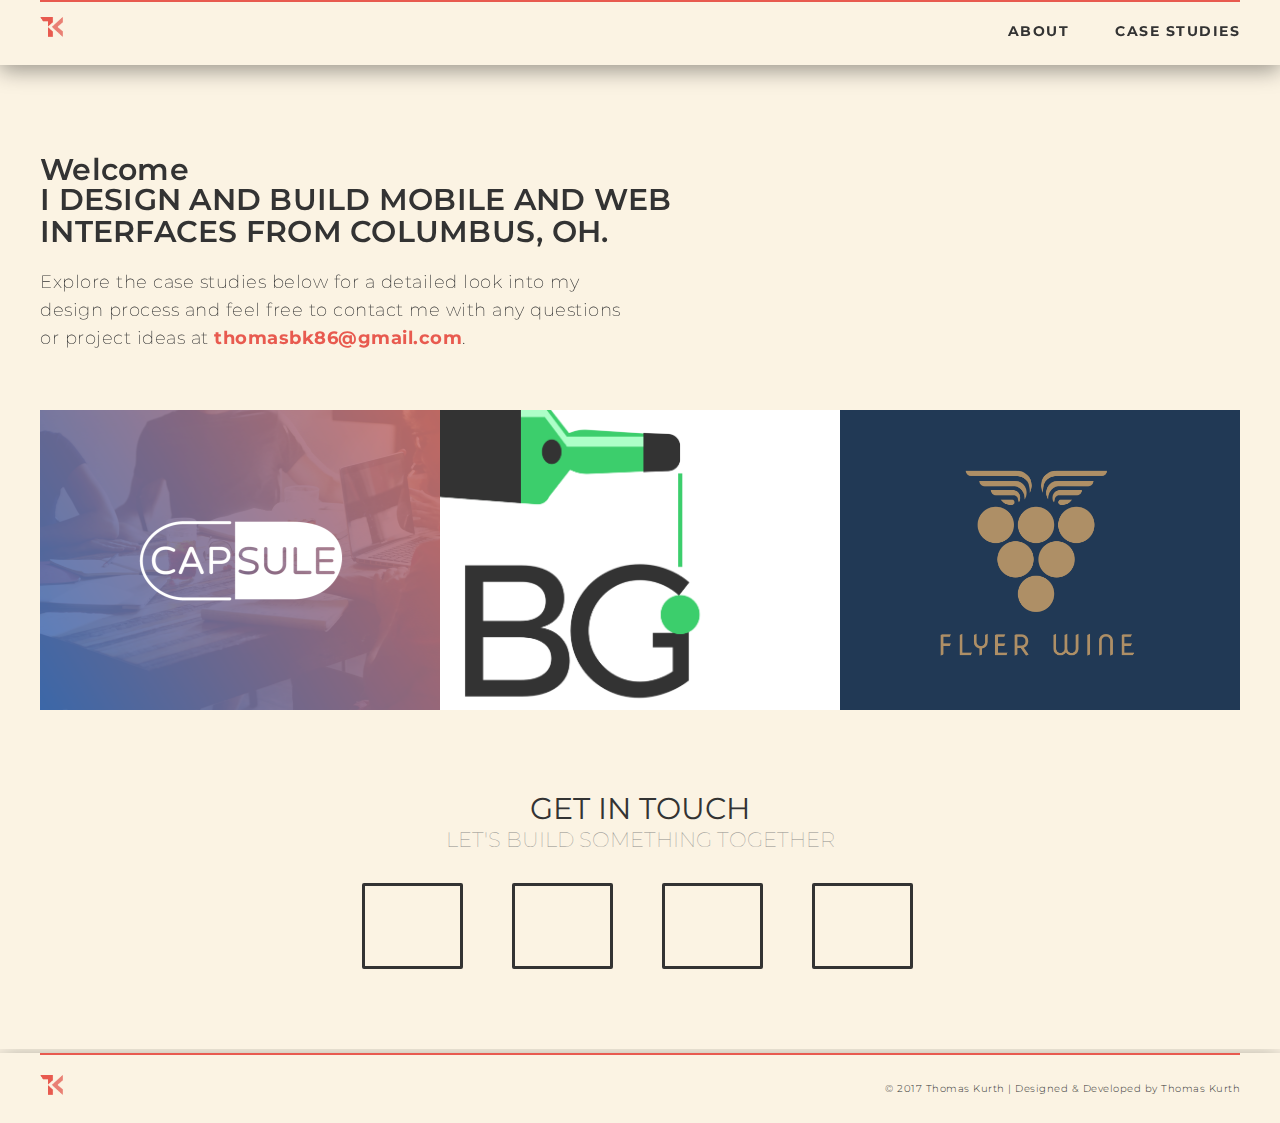
==== commit e7d48242: "portfolio updates" ====
--- a/index.html
+++ b/index.html
@@ -21,8 +21,8 @@
     <!-- <link rel="shortcut icon" type="image/png" href="/img/bh-logo.png"/> -->
     <!-- CSS -->
     <link rel="stylesheet" href="assets/css/normalize.css">
-    <link rel="stylesheet" href="assets/css/font-awesome.css">
-    <link rel="stylesheet" href="assets/css/skeleton.css">
+    <link rel="stylesheet" href="assets/css/Font-Awesome.css">
+    <link rel="stylesheet" href="assets/css/styles.css">
 
     <!-- Favicon
     –––––––––––––––––––––––––––––––––––––––––––––––––– -->
@@ -51,7 +51,8 @@
         <!-- <img id="nav-logo"src="assets/images/icon.png" height="20px" width="23px" alt="TK Design"/> -->
         <h1 class="no-hover" id="greet">Welcome</h1>
         <div class="center-text header-text">
-          <p style="margin-left:0px;">I design and build mobile and web interfaces from Columbus, OH. Explore the case studies below for a detailed look into my design process and feel free to contact me with any questions or project ideas at <span style="color: #E85A4F; font-weight: 700;"><a href="mailto:thomasbk86@gmail.com">thomasbk86@gmail.com</a></span>.</p>
+        <h1 class="introheader">I DESIGN AND BUILD MOBILE AND WEB INTERFACES FROM COLUMBUS, OH.</h1>
+          <p style="margin-left:0px;">Explore the case studies below for a detailed look into my design process and feel free to contact me with any questions or project ideas at <span style="color: #E85A4F; font-weight: 700;"><a href="mailto:thomasbk86@gmail.com">thomasbk86@gmail.com</a></span>.</p>
         </div>
       </div>
     </header>
@@ -197,19 +198,19 @@
         var hour = new Date().getHours();
 
         if (hour == 12) {
-          greetID.innerHTML = "Good afternoon, I'm Thomas Kurth.";
+          greetID.innerHTML = "GOOD AFTERNOON, I'M THOMAS KURTH.";
         }
         else if (hour > 12 && hour < 16){
-          greetID.innerHTML = "Good afternoon, I'm Thomas Kurth.";
+          greetID.innerHTML = "GOOD AFTERNOON, I'M THOMAS KURTH.";
         }
         else if (hour == 16){
-          greetID.innerHTML = "Good afternoon, I'm Thomas Kurth.";
+          greetID.innerHTML = "GOOD AFTERNOON I'M THOMAS KURTH.";
         }
         else if (hour > 16){
-          greetID.innerHTML = "Good evening, I'm Thomas Kurth.";
+          greetID.innerHTML = "GOOD EVENING, I'M THOMAS KURTH.";
         }
         else {
-          greetID.innerHTML = "Good morning, I'm Thomas Kurth.";
+          greetID.innerHTML = "GOOD MORNING, I'M THOMAS KURTH.";
         }
       };
       window.onload = function() {
@@ -278,15 +279,14 @@
     });
 </script>
 
-<script type="text/javascript">
-  var _gaq = _gaq || [];
-  _gaq.push(['_setAccount', 'UA-34160351-1']);
-  _gaq.push(['_trackPageview']);
-  (function() {
-    var ga = document.createElement('script'); ga.type = 'text/javascript'; ga.async = true;
-    ga.src = ('https:' == document.location.protocol ? 'https://ssl' : 'http://www') + '.google-analytics.com/ga.js';
-    var s = document.getElementsByTagName('script')[0]; s.parentNode.insertBefore(ga, s);
-  })();
+<!-- Global site tag (gtag.js) - Google Analytics -->
+<script async src="https://www.googletagmanager.com/gtag/js?id=UA-99364223-2"></script>
+<script>
+  window.dataLayer = window.dataLayer || [];
+  function gtag(){dataLayer.push(arguments);}
+  gtag('js', new Date());
+
+  gtag('config', 'UA-99364223-2');
 </script>
 
   </body>
--- a/assets/css/styles.css
+++ b/assets/css/styles.css
@@ -0,0 +1,1947 @@
+html, body {
+  background-color: #FBF3E3;
+  margin: 0;
+  font-family: 'Montserrat', Helvetica, sans-serif;
+
+}
+
+p {
+  font-size: 18px;
+  font-weight: 300;
+  line-height: 28px;
+  letter-spacing: .5px;
+  margin: 0;
+}
+
+p.whitep {
+  width: 70%;
+  margin: 0 auto;
+  margin-top: 25px;
+}
+
+p.grayp {
+  width: 70%;
+  margin: 0 auto;
+  margin-top: 25px;
+}
+
+p.brandingp {
+  width: 90%;
+}
+
+.challenge p {
+  line-height: 50px;
+}
+
+a {
+  text-decoration: none;
+  color: inherit;
+}
+
+.describe {
+  font-size: 13px;
+  line-height: 23px;
+  letter-spacing: .5px;
+  margin-top: 6px;
+}
+
+@media(max-width: 700px) {
+  p {
+    font-size: 16px;
+    line-height: 27px;
+    padding-bottom: 5px;
+  }
+}
+
+.mobile-img {
+  display: none;
+}
+
+@media(max-width: 700px) {
+  .mobile-img {
+    display: block;
+    float: left;
+    width: 100%;
+  }
+}
+
+/* GRID */
+.container, .img-container, .container p{
+  margin-right: auto;
+  margin-left: auto;
+  position: relative;
+  top: 0;
+  text-align: left;
+}
+
+p.processp {
+  text-align: center;
+  padding-top: 25px;
+}
+
+.container h2 {
+  text-align: center;
+  line-height: 40px;
+}
+
+.about-block h2 {
+  text-align: left;
+}
+
+.container-research, .container-branding {
+  margin-right: auto;
+  margin-left: auto;
+  position: relative;
+  top: 0;
+}
+
+.container-index {
+  width: 1200px;
+}
+
+@media(max-width: 1250px) {
+  .container-index {
+    width: 1030px;
+  }
+}
+
+@media(max-width: 1024px) {
+  .container-index {
+    top: 0;
+  }
+}
+
+.container:before,
+.container:after {
+  content: "";
+  display: table;
+}
+
+.container:after {
+  clear: both;
+}
+
+.img-container {
+  width: 1200px;
+}
+
+.img-mag {
+  width: 65%;
+}
+
+@media (max-width: 1300px) {
+  .img-mag {
+    width: 80%;
+  }
+}
+
+.img-container img {
+  width: 100%;
+}
+
+@media (max-width: 1030px) {
+  .container, .img-container {
+    width: 85%;
+  }
+}
+
+@media (max-width: 1000px) {
+  .img-container {
+    width: 700px;
+  }
+}
+
+@media(max-width: 700px) {
+  .container {
+    width: 85%;
+  }
+  .img-container {
+    width: 100%;
+  }
+}
+
+.one-half, .one-third, .one-fourth, .one-fifth {
+  float:left;
+  position:relative;
+  min-height: 1px;
+}
+
+.one-half {
+  width: 50%;
+}
+
+.one-third {
+  width: 29%;
+}
+
+.one-fourth {
+  width: 25%;
+}
+
+.one-fifth {
+  width: 20%;
+}
+
+@media (max-width: 1030px) {
+  .one-third {
+    width: 28%;
+  }
+}
+
+@media (max-width: 1000px) {
+  .one-third, .one-fourth {
+    width: 100%;
+  }
+}
+
+/* NAVBAR */
+
+nav {
+  display: block;
+  position: fixed;
+  z-index: 2000;
+  top: 0px;
+  width: 100%;
+}
+
+.container-nav {
+  border-top: 2px solid #E85A4F;
+}
+
+.cs-nav {
+  background-color: #FBF3E3;
+  display: block;
+  position: fixed;
+  z-index: 1000;
+  width: 100%;
+  height: auto;
+  top: 0;
+  box-shadow: 0 5px 22px rgba(0,0,0,.4);
+}
+
+.cs-nav ul {
+  padding: 20px 0;
+  margin: auto;
+  height: auto;
+  color: #333;
+  list-style-type: none;
+  font-size: 14px;
+  font-weight: 700;
+  letter-spacing: 1.5px;
+  display: block;
+  position: relative;
+}
+
+.cs-nav ul li {
+  float: left;
+  display: inline-block;
+  height: auto;
+  margin-left: 46px;
+  text-align: right;
+  float: right;
+  position: relative;
+}
+
+.cs-nav ul li a{
+  text-decoration: none;
+  color: inherit;
+  display: block;
+  position: relative;
+}
+
+.logo {
+  padding-top: 15px;
+}
+
+@media (max-width: 660px) {
+  .one-half {
+    width: 70%;
+  }
+}
+
+@media (max-width: 767px) {
+
+  .cs-nav ul li a{
+    display: none;
+  }
+}
+
+.nav-hover li a:hover {
+  border-bottom: 3px solid #E85A4F;
+  /*padding-bottom: 2px;*/
+  transition: all 170ms;
+}
+
+#nav-logo {
+  height: 20px;
+  width: 23px;
+  padding-top: 0;
+  margin-left: 0;
+  float: left;
+}
+
+#nav-logo-name {
+  margin-left: 18px;
+  text-align: left;
+  float: left;
+  font-weight: 400;
+}
+
+#nav-logo #nav-logo-name:nohover {
+
+}
+
+.navbar-wrapper {
+  width: 100%;
+  height: 83px;
+  position: relative;
+  display: block;
+}
+
+@media(max-width: 760px) {
+  #nav-logo-name {
+    display: none;
+  }
+  /*#mobile-logo {
+    width: 33px;
+  }*/
+  .nav-hover {
+    float: right;
+    /*width: 230px;*/
+    display: block;
+  }
+  #nav-logo {
+    width: 33px;
+  }
+}
+
+.navbar {
+  position: relative;
+  height: 65px;
+}
+
+.navbar-scrolled {
+  position: fixed;
+  width: 100%;
+  top: 0;
+}
+
+.navbar-pages {
+  position: fixed;
+  height: 85px;
+
+}
+
+@media(max-width: 1000px) {
+  nav {
+    top: 490px;
+  }
+}
+
+@media(max-width: 800px) {
+  nav {
+    top: 520px;
+  }
+}
+
+@media(max-width: 500px) {
+  nav {
+    top: 550px;
+  }
+}
+
+@media(max-width: 1024px) {
+  .navbar, .navbar-pages {
+    position: fixed;
+  }
+  .container-nav {
+    top: 0;
+  }
+  nav, .navbar-wrapper {
+    top: 0;
+    float: left;
+    position: fixed;
+  }
+}
+
+.nav-holder {
+  height: 83px;
+  width: 100%;
+  display: none;
+  position: relative;
+  float: left;
+}
+
+/*@media(max-width: 760px) {
+  .nav-holder {
+    display: block;
+  }
+}*/
+
+/* SUMMARY SECTION */
+
+.cs-summary, .cs-white, .cs-gray{
+  width: 100%;
+  height: auto;
+  display: block;
+  position: relative;
+  padding-top: 5%;
+  padding-bottom: 5%;
+  float: left;
+}
+
+.cs-gray-branding{
+  width: 100%;
+  height: auto;
+  display: block;
+  position: relative;
+  padding-bottom: 5%;
+  float: left;
+  background-color: #E4E8E7;
+}
+
+.cs-summary-mock {
+  width: 100%;
+  height: auto;
+  display: block;
+  position: relative;
+  float: left;
+  /* Permalink - use to edit and share this gradient: http://colorzilla.com/gradient-editor/#45484d+0,000000+100;Black+3D+%231 */
+background: #45484d; /* Old browsers */
+background: -moz-linear-gradient(45deg, #45484d 0%, #000000 100%); /* FF3.6-15 */
+background: -webkit-linear-gradient(45deg, #45484d 0%,#000000 100%); /* Chrome10-25,Safari5.1-6 */
+background: linear-gradient(45deg, #45484d 0%,#000000 100%); /* W3C, IE10+, FF16+, Chrome26+, Opera12+, Safari7+ */
+filter: progid:DXImageTransform.Microsoft.gradient( startColorstr='#45484d', endColorstr='#000000',GradientType=1 ); /* IE6-9 fallback on horizontal gradient */
+}
+
+.cs-white-flow{
+  width: 100%;
+  height: auto;
+  display: block;
+  position: relative;
+  padding-bottom: 5%;
+  float: left;
+}
+@media (max-width: 1000px) {
+  .cs-summary, .cs-white, .cs-white-flow, .cs-gray {
+    padding-top: 10%;
+  }
+}
+
+#intro-padding {
+  padding-top: 40px;
+}
+
+.cs-summary h1 {
+  font-size: 30px;
+  font-weight: 600;
+  color: #333;
+  margin: 0;
+  padding: 0;
+  line-height: 0px;
+  letter-spacing: .25px;
+  padding-bottom: 14px;
+}
+
+.cs-summary h2 {
+  font-size: 40px;
+  font-weight: 400;
+  color: #333;
+  margin: 0;
+  padding: 0;
+  line-height: 20px;
+  letter-spacing: .25px;
+  padding-bottom: 50px;
+}
+
+.header-h1 {
+  padding-bottom: 0;
+  padding-top: 50px;
+  position: fixed;
+}
+
+.header-h1 h1{
+  padding-top: 10%;
+}
+
+@media(min-width: 1250px) {
+  .header-h1 h1 {
+    padding-top: 10%;
+  }
+}
+
+h1.introheader {
+  line-height: 32px;
+  text-align: left;
+  padding: 0;
+  padding-bottom: 20px;
+  width: 60%;
+}
+
+@media(max-width: 1024px) {
+  .header-h1 {
+    padding-top: 130px;
+  }
+
+  .cs-summary h1 {
+    padding-bottom: 14px;
+    padding-top: 0px;
+  }
+
+  h1.introheader {
+    line-height: 30px;
+    text-align: left;
+    padding: 0;
+    padding-bottom: 20px;
+    width: 70%;
+  }
+  .top-dek {
+    padding-bottom: 18px !important;
+  }
+}
+
+@media(max-width: 700px) {
+  .cs-summary h1 {
+    font-size: 30px;
+    padding-bottom: 30px;
+    line-height: 2.4rem;
+    text-align: left;
+  }
+
+  .center-text p {
+    text-align: left;
+  }
+  .top-dek {
+    padding-bottom: 4px !important;
+  }
+}
+
+@media(max-width: 760px) {
+  .header-h1 {
+    position: relative;
+    display: block;
+  }
+}
+
+.img-link {
+  width: 50%;
+  display: block;
+  margin:auto;
+  padding-bottom: 40px;
+}
+
+.img-link-flyer {
+  width: 100%;
+  display: block;
+  margin:auto;
+  /*padding-bottom: 40px;*/
+}
+.center-text {
+  color: #333;
+  text-align: center;
+}
+
+h3 {
+  text-transform: uppercase;
+  padding-bottom: 3px;
+  font-weight: 700;
+  font-size: 18px;
+  letter-spacing: 1px;
+}
+
+.center-text h3 {
+  text-transform: uppercase;
+  padding-bottom: 3px;
+  font-weight: 700;
+  letter-spacing: 1px;
+  font-size: 36px;
+}
+
+@media(max-width: 700px) {
+  h3 {
+    font-size: 16px;
+  }
+}
+
+.center-text p {
+  width: 70%;
+}
+
+.header-text p {
+  width: 50%;
+  font-weight: 200;
+}
+
+@media (max-width: 1024px) {
+  .center-text p {
+    width: 95%;
+  }
+}
+
+.underline {
+  border-bottom: 3px solid black;
+}
+
+.underline-red {
+  border-bottom: 3px solid #E85A4F;
+}
+
+
+/*MAIN*/
+
+main {
+  top: 360px;
+  position: relative;
+  padding-top: 50px;
+  background-color: #FBF3E3;
+  float: left;
+  width: 100%;
+  display: block;
+  z-index: 1000;
+}
+
+@media(max-width: 1024px) {
+  .work-grid {
+    top: 0;
+  }
+}
+
+@media(max-width: 1024px) {
+  main {
+    top: 335px;
+    padding-top: 0px;
+  }
+}
+
+@media(max-width: 960px) {
+  main {
+    top: 425px;
+  }
+}
+
+@media(max-width: 760px) {
+  main {
+    top: 0;
+  }
+}
+
+.contacthome :focus {
+  outline: none;
+}
+
+/* PROBLEM/SOLUTION SECTION */
+
+.cs-probsol {
+  width: 100%;
+  height: auto;
+  display: block;
+  position: relative;
+  float: left;
+}
+
+.probsol-left, .process-left {
+  padding-right: 5%;
+  padding-left: 5%;
+  text-align: center;
+}
+
+.white {
+  background-color: #f2f2f2;
+  padding: 5% 0;
+}
+
+.probsol-right, .process-right {
+  padding-left: 5%;
+  padding-right: 5%;
+  text-align: center;
+}
+
+.all-gray {
+  background-color: #e6e6e6;
+}
+
+}
+
+@media (max-width: 1000px) {
+  .probsol-left, .process-left, .probsol-right, .process-right {
+    width: 85%;
+    padding: 0;
+    float: none;
+    margin: 0 auto;
+  }
+
+  .gray, .white {
+    width: 100%;
+    padding: 10% 0;
+  }
+}
+
+#phonemock-padding {
+  width: 100%;
+}
+
+#laptop-padding {
+  padding-bottom: 36px;
+  width: 100%;
+}
+
+#logo-padding {
+  padding-bottom: 36px;
+  width: 80%;
+}
+#mockup-padding {
+  width: 90%;
+  display: block;
+  margin: 0 auto;
+}
+
+#wireframe-padding {
+  width: 100%;
+  display: block;
+  margin: 0 auto;
+}
+
+#bg-wireframe-padding {
+  width: 100%;
+  display: block;
+  margin: 0 auto;
+}
+
+#flyer-wireframe-padding {
+  width: 70%;
+  display: block;
+  margin: 0 auto;
+}
+/* PROCESS SECTION */
+
+.parallax {
+    /*height: 400px;*/
+    background-position: center;
+    background-repeat: no-repeat;
+    background-attachment: fixed;
+    background-size: cover;
+    position: relative;
+    box-shadow: inset 0px 0px 20px 4px rgba(0, 0, 0, 0.5);
+}
+
+.cs-white, .cs-white-flow {
+  background-color: white;
+}
+
+.cs-gray {
+  background-color: #E4E8E7;
+}
+
+.cs-gray-proto {
+  background-color: #E4E8E7;
+  padding-bottom: 35px;
+}
+
+#breakthru-process {
+  background-image: url(../img/cs-breakthru-process.jpg);
+  background-size: cover;
+  padding-top: 22%;
+  padding-bottom: 8%;
+}
+
+#magazines-process {
+  background-image: url(../img/cs-mag-covers-background.jpg);
+  background-size: cover;
+  padding-top: 12%;
+  padding-bottom: 12%;
+}
+
+.research {
+  padding: 0 18px;
+  box-sizing: border-box;
+}
+
+.fa-3 {
+  font-size: 65px;
+  color: #E85A4F;
+  padding-top: 42px;
+  text-align: center;
+}
+
+.process-tag {
+  line-height: 0;
+  font-weight: 500;
+  color: #333;
+  font-size: 25px;
+}
+
+h4 a {
+  text-decoration: none;
+}
+
+.process-tag-link:hover {
+  background-color: #E85A4F;
+  border-radius: 2px;
+  transition: all 300ms;
+}
+
+#research-tag {
+  margin-left: 16px;
+}
+
+@media(max-width: 1000px) {
+  .research {
+    padding: 0;
+  }
+  #research-tag {
+    margin-left: 0;
+  }
+}
+
+h4 {
+  float: left;
+  width: 100%;
+  display: block;
+  margin: 0;
+  height: 30px;
+  margin-top: 14px;
+}
+
+.mag-tag {
+  margin-top: 6%;
+  margin-bottom: 3%;
+  text-align: center;
+}
+
+.mag-left, .mag-right {
+  box-sizing: border-box;
+  margin-top: 3%;
+}
+
+.mag-left {
+  padding: 10px 10px 10px 0px;
+}
+
+.mag-right {
+  padding: 10px 0px 10px 10px;
+}
+
+h5 {
+  margin: 36px 0 0 0;
+  font-size: 60px;
+  color: #E85A4F;
+  font-weight: 300;
+}
+
+@media(max-width: 700px) {
+  .mag-tag {
+    margin-top: 10%;
+  }
+
+  .mag-left, .mag-right {
+    width: 100%;
+    padding: 0 0 10px 0;
+  }
+
+  h5 {
+    font-size: 3rem;
+  }
+}
+
+.process-left, .process-right {
+  text-align: left;
+}
+
+.process-left p, .process-right p {
+  float: left;
+  padding: 36px 0;
+}
+
+p.researchp {
+  font-size: 18px;
+  font-weight: 300;
+  line-height: 28px;
+  letter-spacing: .5px;
+  margin: 0;
+  padding-top: 15px;
+}
+
+.project-link-proto p {
+	color: #fff;
+	font-size: 18px;
+	font-weight: 400;
+	text-transform: uppercase;
+	line-height: 12px;
+}
+
+.project-link-proto {
+	background: #E85A4F;
+	border-radius: 2px;
+    width: 250px;
+    text-align: center;
+    color: white;
+    cursor: pointer;
+		transition: all 300ms;
+    margin: 30px auto;
+    padding: 20px;
+}
+
+.project-link-proto:hover {
+  background: #b9483f;
+}
+
+.project-link-proto:hover p {
+  color: white;
+	transition: all 300ms;
+}
+
+.project-link-proto a:link {
+	color: white;
+	text-decoration: none;
+}
+
+.project-link-proto a:visited {
+	color: white;
+}
+
+.project-link-wireframe p {
+	color: #fff;
+	font-size: 16px;
+	font-weight: 400;
+	text-transform: uppercase;
+	line-height: 12px;
+}
+
+.project-link-wireframe {
+	background: #E85A4F;
+	border-radius: 2px;
+    width: 225px;
+    text-align: center;
+    color: white;
+    cursor: pointer;
+		transition: all 300ms;
+    margin: 20px auto;
+    padding: 15px;
+}
+
+.project-link-wireframe:hover {
+  background: #b9483f;
+}
+
+.project-link-wireframe:hover p {
+  color: white;
+	transition: all 300ms;
+}
+
+.project-link-wireframe a:link {
+	color: white;
+	text-decoration: none;
+}
+
+.project-link-wireframe a:visited {
+	color: white;
+}
+
+.process-mugs {
+  height: 70px;
+  float: left;
+  display: block;
+  position: relative;
+  width: initial;
+}
+
+.compete-icons {
+  height: 85px;
+  padding-right: 15px;
+  }
+}
+
+.background-img {
+  background-size: cover;
+  padding-top: 8%;
+  padding-bottom: 8%;
+}
+
+#user-flows {
+  background-image: url(assets/images/screenmockups.png);
+}
+
+.user-flows {
+  width: 80%;
+  padding-top: 25px;
+  display: block;
+  margin: 0 auto;
+}
+
+#inspiration {
+  background-image: url(../img/cs-breakthru-inspiration.jpg);
+}
+
+/*.float-box-right {
+  padding: 40px;
+  box-shadow: 0 0 60px rgba(0,0,0,.25);
+  background-color: white;
+}*/
+
+.float-box-right p {
+  padding-bottom: 0;
+}
+
+@media(max-width: 1000px) {
+  .float-box-right {
+    float: right;
+    width: 65%;
+  }
+}
+
+@media(max-width: 700px) {
+  #user-flows, #inspiration{
+    padding: 0;
+    background-image: none;
+  }
+  #inspiration, #inspiration.float-box-right {
+    background-color: #f2f2f2;
+  }
+  .float-box-right {
+    float: left;
+    width: 100%;
+    box-shadow: none;
+    padding: 10% 0;
+  }
+  #mobile-gray {
+    background-color: #f2f2f2;
+  }
+}
+
+.standalone-left {
+  float: left;
+  width: 50%;
+  box-sizing: border-box;
+}
+
+.standalone-right {
+  float: right;
+  width: 50%;
+  box-sizing: border-box;
+}
+
+.standalone-center {
+  margin: 0 auto;
+  float: none;
+  text-align: center;
+}
+
+@media (max-width: 1000px) {
+  .standalone-center {
+    width: 100%;
+    text-align: left;
+  }
+  .standalone-left, .standalone-right {
+    width: 100%;
+  }
+}
+
+.color-grid {
+  float: right;
+  padding-top: 36px;
+}
+
+.icon-grid {
+  text-align: center;
+  padding-bottom: 40px;
+}
+
+.color-box {
+  margin: 10px;
+  box-sizing: border-box;
+  padding: 58px 0;
+  font-weight: 400;
+  color: white;
+  text-align: center;
+  border-radius: 2px;
+}
+
+.color-box-white {
+  margin: 10px;
+  box-sizing: border-box;
+  padding: 58px 0;
+  font-weight: 400;
+  color: #333;
+  text-align: center;
+  border-radius: 2px;
+}
+
+@media (max-width: 1000px) {
+  .color-box {
+    padding: 23px;
+    width: 30%;
+  }
+  .color-grid {
+    float: left;
+    margin-left: -10px;
+    margin-bottom: -10px;
+    width: 110%
+  }
+  .icon-grid {
+    float: left;
+    margin-left: -10px;
+    margin-bottom: -10px;
+    width: 110%
+  }
+}
+
+@media (max-width: 999px) {
+  .color-box, .color-box-white {
+    padding: 15px 0;
+    width: 42.6%;
+    border-radius: 2px;
+  }
+
+  .color-grid {
+    float: left;
+    margin-left: -10px;
+    margin-bottom: -10px;
+    width: 80%
+  }
+  .icon-grid {
+    float: left;
+    margin-left: -10px;
+    margin-bottom: -10px;
+  }
+}
+
+#logo-space {
+  padding-bottom: 30px;
+}
+
+.fixed-mockup {
+  height: 810px;
+  box-sizing: border-box;
+}
+
+#fixed-mockup-small {
+  height: 910px;
+}
+
+#mockups {
+  position: absolute;
+  left: 0;
+  top: 566px;
+  display: block;
+}
+
+@media (max-width: 1030px) {
+  .fixed-mockup {
+    height: 816px;
+  }
+  .color-box, .color-box-white {
+    padding: 55px 0;
+  }
+}
+
+@media (max-width: 1000px) {
+  .fixed-mockup {
+    height: auto;
+  }
+  .fixed-mockup p {
+    padding-bottom: 0;
+  }
+  #mockups {
+    top: 944px;
+  }
+  #fixed-mockup-small {
+    height: 640px;
+  }
+
+  .color-box, .color-box-white {
+    padding: 15px; o;
+  }
+}
+
+@media (max-width: 700px) {
+  #fixed-mockup-small {
+    height: auto;
+  }
+  #mockups {
+    display: none;
+  }
+}
+
+.bottom-pic {
+  float: left;
+  margin: 0 auto;
+  line-height: 0;
+}
+
+.nav-gif {
+  width: 900px;
+  margin: 0 auto;
+}
+
+.nav-gif img {
+  width: 100%;
+  padding-top: 5%;
+}
+
+@media (max-width: 1000px) {
+  .nav-gif {
+    width: 100%;
+  }
+  .padding-t-mobile {
+    padding-top: 25px;
+  }
+}
+
+.three-col {
+  float: left;
+  padding-top: 40px;
+}
+
+.three-col p {
+  width: 29%;
+  margin: 0 20px;
+  display: inline-block;
+  vertical-align: top;
+  text-align: left;
+}
+
+@media (max-width: 1030px) {
+  .three-col p {
+    width: 28%;
+  }
+}
+
+@media (max-width: 1000px) {
+  .three-col p {
+    width: 100%;
+    margin: 0;
+    padding-bottom: 30px;
+    text-align: left;
+  }
+}
+
+.less-padding {
+  padding-bottom: 45px;
+}
+
+.mag-text {
+  width: 100%;
+  float: left;
+  text-align: center;
+}
+
+.mag-text p {
+  text-align: left;
+}
+
+h2 {
+  font-size: 60px;
+  font-weight: 500;
+  padding-bottom: 20px;
+}
+/*
+.introcopy h2 {
+  padding-bottom: 50px;
+}*/
+
+.nav-hover p {
+  font-size: .7em;
+  float: right;
+}
+
+.footer-text p {
+  padding-bottom: 5%;
+  text-align: center;
+  font-weight: 400;
+}
+
+.footer-nav {
+  position: relative;
+  z-index: 0;
+}
+
+.container-footer {
+  border-top: 2px solid #E85A4F;
+  display: block;
+}
+
+.container-footer ul li {
+  margin-left: 26px;
+  font-size: 16px;
+  padding-top: 13px;
+}
+
+.bottom-footer {
+  float: left;
+  width: 100%;
+  padding-top: 65px;
+}
+
+.work-grid h2 {
+  float: left;
+  width: 100%;
+  padding-top: 75px;
+}
+
+.footer-pics {
+  float: left;
+  width: 100%;
+}
+
+.footer-item, .home-item {
+  width: 33.3333%;
+  height: 300px;
+  background-size: cover;
+  background-position: center;
+}
+
+@media(max-width: 900px) {
+  .home-item {
+    width: 50%;
+  }
+}
+
+.footer-hover {
+  box-sizing: border-box;
+  padding: 30px;
+  height: 100%;
+  background-color: rgba(232,90,79,.9);
+  color: white;
+  opacity: 0;
+  transition: all 300ms;
+}
+
+.footer-hover:hover {
+  opacity: 1;
+}
+
+@media(max-width: 1024px) {
+  .footer-item {
+    background-position: center;
+  }
+  .footer-hover {
+    /*padding: 35px;*/
+    display: none;
+  }
+  #fixed-mockup-small {
+    height: 840px;
+  }
+}
+
+@media(max-width: 1000px) {
+    .footer-text p {
+    width: 85%
+  }
+}
+
+@media (max-width: 414px) {
+  #fixed-mockup-small {
+    height: 610px;
+  }
+}
+
+h6 {
+  margin: 0 0 6px 0;
+  font-weight: 700;
+  font-size: 1.5rem;
+}
+
+.footer-button {
+  padding: 0;
+  margin-top: 7%;
+}
+
+.footer-button li {
+  padding: 16px;
+  border: 1px solid white;
+  text-align: center;
+  display: inline-block;
+  margin: 0 10px 10px 0;
+  height: auto;
+  color: #dbdbd5;
+  list-style-type: none;
+  font-size: 12px;
+  font-weight: 700;
+  letter-spacing: 1.5px;
+  text-transform: uppercase;
+  transition: all 300ms;
+  border-radius: 2px;
+}
+
+.footer-button li:hover {
+  background-color: white;
+  color: black;
+}
+
+@media(max-width: 760px) {
+  #footer-mobile-logo {
+    width: 33px;
+  }
+  h2 {
+    font-size: 2.5rem;
+    padding-top: 10px;
+    padding-bottom: 30px;
+  }
+  .footer-text p {
+    width: 100%;
+    padding-bottom: 10%;
+  }
+  .footer-item {
+    width: 100%;
+  }
+  .container-footer {
+    top: 0;
+  }
+}
+
+@media(max-width: 400px) {
+  /*#footer-mobile-logo {
+    display: none;
+  }*/
+  #footer-nav-logos {
+    width: 218px;
+    height: 30px;
+  }
+}
+
+.no-b-padding {
+  padding-bottom: 0;
+}
+
+.no-b-padding p {
+  padding-bottom: 0;
+}
+
+@media(max-width: 1000px) {
+  .pic-full {
+    width: 100%;
+  }
+}
+
+.mag-line-height {
+  line-height: 56px;
+}
+
+@media(max-width: 700px) {
+  .mag-line-height {
+    line-height: 50px;
+  }
+}
+
+.shadow-big {
+  -webkit-filter: drop-shadow(0 10px 7px rgba(0,0,0,.15));
+  filter: drop-shadow(0 6px 7px rgba(0,0,0,.15));
+}
+
+.shadow-small {
+  -webkit-filter: drop-shadow(0 3px 4px rgba(0,0,0,.19));
+  filter: drop-shadow(0 3px 4px rgba(0,0,0,.19));
+}
+
+.index-footer {
+  top: 300px;
+  background-color: #FBF3E3;
+}
+
+.index-footer-case {
+  background-color: #FBF3E3;
+}
+
+@media(max-width: 1024px) {
+  .index-footer {
+    top: 360px;
+  }
+}
+
+@media(max-width: 1000px) {
+  .index-footer {
+    top: 500px;
+  }
+}
+
+@media(max-width: 900px) {
+  .index-footer {
+    top: 360px;
+  }
+}
+
+@media(max-width: 760px) {
+  .index-footer {
+    top: 0;
+  }
+}
+
+#capsule-pic {
+  background-image: url(../images/Capsule.png);
+}
+
+#flyerwine-pic {
+  background-image: url(../images/flyer-wine.png);
+}
+
+#bargo-pic {
+  background-image: url(../images/BG2.png);
+}
+
+
+/* CONTACT */
+
+.contact h1 {
+  color: white;
+  font-weight: 700;
+  font-size: 33px;
+  text-align: left;
+  margin-bottom: 0;
+  line-height: 40px;
+}
+
+.contact ul {
+  padding: 0;
+  margin: 0;
+  width: 100%;
+}
+
+.contact ul li{
+  display: block;
+  float: left;
+  margin-right: 30px;
+}
+
+.contact ul li a{
+  color: white;
+  text-decoration: none;
+  font-weight: 700;
+  font-size: 20px;
+}
+
+.contact-links {
+  width: 100%;
+  float: left;
+  padding: 30px 0;
+  border-bottom: 2px solid #333333;
+  border-top: 2px solid #333333;
+  margin: 46px 0;
+}
+
+@media(max-width: 760px) {
+  .contact ul li {
+    float: none;
+    margin-bottom: 15px;
+  }
+}
+
+.contact-hover a:hover{
+  color: #E85A4F;
+}
+
+#email a{
+  color: #E85A4F;
+}
+
+#email a:hover{
+  color: #E85A4F;
+}
+
+.bio-text {
+  width: 50%;
+  color: white;
+  float: left;
+}
+
+.bio-text p {
+  margin-bottom: 30px;
+  font-weight: 400;
+}
+
+.bio-rail {
+  width: 45%;
+  float: right;
+  color: white;
+}
+
+.contact h2 {
+  text-align: left;
+  font-size: 26px;
+  font-weight: 700;
+  color: #e0be4f;
+  float: left;
+  padding-bottom: 12px;
+  border-bottom: 2px solid #333333;
+  width: 100%;
+  margin-bottom: 24px;
+  margin-top: 20px;
+  line-height: initial;
+}
+
+.mobile-h2 {
+  display: none;
+}
+
+.bio-items {
+  width: 48%;
+  float: left;
+}
+
+.bio-items p {
+  font-weight: 700;
+  margin-bottom: 20px;
+  line-height: 26px;
+}
+
+.margin-right {
+  margin-right: 4%;
+}
+
+.margin-top {
+  margin-top: 180px;
+}
+
+.full-width {
+  width: 100%;
+}
+
+.dark-text {
+  color: #8e8d8d
+}
+
+.email-link a {
+  text-decoration: none;
+  color: #e0be4f;
+  font-weight: 700;
+}
+
+@media(max-width: 1040px) {
+  .bio-text {
+    width: 56%;
+  }
+  .bio-rail {
+    width: 36%;
+  }
+  .bio-items {
+  width: 100%;
+  }
+}
+
+@media(max-width: 1000px) {
+  .bio-text{
+    width: 60%;
+  }
+  .bio-rail{
+    width: 32%;
+  }
+  .margin-right{
+    margin-right: 0;
+  }
+  .bio-items{
+    width: 100%;
+  }
+}
+
+@media(max-width: 700px) {
+  .bio-text, .bio-rail {
+    width: 100%;
+  }
+
+  .margin-top {
+    margin-top: 116px;
+  }
+  .contact h1 {
+    font-size: 20px;
+    line-height: 28px;
+  }
+  .contact h2 {
+    font-size: 22px;
+  }
+  .mobile-h2 {
+    display: block;
+  }
+  .bio-items p {
+    margin-bottom: 12px;
+  }
+}
+
+
+.mobile-button {
+  display: none;
+}
+
+.mobile-label {
+  display: none;
+  top: 253px;
+  position: absolute;
+  box-sizing: border-box;
+  padding: 10px 15px;
+  background: black;
+  color: white;
+  text-transform: uppercase;
+  font-size: 12px;
+  letter-spacing: 1px;
+}
+
+.mobile-label p {
+  font-size: 12px;
+  letter-spacing: 2.25px;
+  font-weight: 700;
+}
+
+@media (max-width: 1024px) {
+  .mobile-button {
+    display: block;
+    height: 300px;
+  }
+  .mobile-label {
+    display: block;
+  }
+}
+/* Contact & Footer
+–––––––––––––––––––––––––––––––––––––––––––––––––– */
+
+.contacthome {
+  text-align: center;
+  margin-top: 5rem;
+  margin-bottom: 5rem;
+}
+
+.contacthome h1 {
+  font-size: 30px;
+  font-weight: 400;
+  color: #333;
+}
+
+.contacthome h3{
+  font-weight: 500;
+  color: #333;
+  font-size: 2.5em;
+}
+
+.contacthome h5{
+  color: #8e8d8a;
+  font-size: 1.3em;
+  font-weight: 100;
+  margin-top: -20px;
+}
+
+@media(max-width: 760px) {
+  .contacthome h5 {
+    font-size: 19px;
+  }
+}
+
+@media(max-width: 420px) {
+.contacthome h1 {
+  font-size: 45px;
+  }
+}
+
+@media(max-width: 380px) {
+.contacthome h1 {
+  font-size: 30px;
+  }
+  .contacthome h5 {
+    font-size: 14px;
+  }
+}
+
+.contacthome li {
+  display: inline;
+  padding-right: 10px;
+}
+
+.contacthome li i {
+  position:relative;
+  vertical-align: middle;
+  color: #333;
+  display: inline-block;
+  height: 80px;
+  width: 55px;
+  line-height: 90px;
+  text-align: center;
+  transition: 0.5s;
+  padding: 0 20px;
+  margin-right: 35px;
+  cursor: pointer;
+  border: 3px solid #333;
+  -webkit-transition:0.7s;
+  font-size: 3em;
+  border-radius: 2px;
+}
+
+.contacthome li i:hover {
+  border: 3px solid rgba(232,90,79,1);
+  color: #E85A4F;
+}
+
+.contacthome ul {
+    text-align: center;
+    padding-top: 15px;
+  }
+
+  @media (max-width: 597px) {
+    .border ul li {
+      display: block;
+    }
+  }
+
+  /* Hamburger Navigation
+  –––––––––––––––––––––––––––––––––––––––––––––––––– */
+
+  .hamburger{
+    background:none;
+    position:fixed;
+    top:0;
+    right:5px;
+    line-height:21px;
+    padding:8px 45px 0px 15px;
+    color:#E85A4F;
+    border:0;
+    font-size:1.3em;
+    font-weight:bold;
+    cursor:pointer;
+    outline:none;
+    z-index:10000000000000;
+  }
+  .cross{
+    background:none;
+    position:fixed;
+    top:0px;
+    right:5px;
+    padding:5px 45px 0px 15px;
+    color:#8E8D8A;
+    border:0;
+    font-size:3.1em;
+    /*line-height:53px;*/
+    font-weight:bold;
+    cursor:pointer;
+    outline:none;
+    z-index:10000000000000;
+  }
+
+  @media (min-width: 768px) {
+   .hamburger {display:none;}
+   .cross {display:none;}
+   .menu {display: none;}
+  }
+
+  @media (max-width: 768px) {
+     .nav-hover p {
+       font-size: .5em;
+     }
+     h1.introheader {
+       width: 100%
+     }
+     main {
+       top: 370px;
+     }
+     .cs-summary h1 {
+       font-size: 29px;
+     }
+
+  }
+
+  @media (max-width: 414px) {
+    main {
+      top: 35px;
+    }
+
+  @media (max-width: 375px) {
+
+    main {
+      top: 45px;
+    }
+     .nav-hover p {
+       font-size: .44em;
+     }
+
+     .container-research h4 {
+       font-size: 26px;
+     }
+
+     .process-left h4, .process-right h4, {
+       font-size: 26px;
+     }
+
+     .center-text h3 {
+       font-size: 28px;
+     }
+
+     .project-link-proto {
+       background: #E85A4F;
+       border-radius: 2px;
+          width: 225px;
+          text-align: center;
+          color: white;
+          cursor: pointer;
+         transition: all 300ms;
+          margin: 20px auto;
+          padding: 10px;
+     }
+
+     .project-link-proto p {
+       color: #fff;
+       font-size: 18px;
+       font-weight: 400;
+       text-transform: uppercase;
+       line-height: 16px;
+     }
+
+     .compete-icons {
+       padding-bottom: 10px;
+       margin-left: auto;
+       margin-right: auto;
+     }
+     #fixed-mockup-small {
+       height: 580px;
+     }
+  }
+
+.color-grid {
+  padding-left: 10px;
+}
+
+.icon-grid {
+  padding-left: 10px;
+  padding-bottom: 30px;
+}
+
+.one-fourth p {
+  width: 100%;
+}
+
+
+   }
+
+
+   @media only screen and (max-width: 767px) {
+   header nav ul li a {display:none;}
+   .smallname {display: none;}
+   .smallnamefooter {display: none;}
+   }
+
+  .menu{z-index:1000000; font-weight:bold; width:100%; background:#fff;  position:fixed; text-align:center; font-size:20px;}
+  .menu ul {margin-bottom: 0; list-style-type: none; list-style-image: none;}
+  .menu li {display: block; padding:15px 0 15px 0; }
+  .menu li:hover{display: block; background:#ffffff; }
+  .menu ul li a {text-decoration:none; color:#666;}
+  .menu ul li a:hover {color: #666; text-decoration:none;}
+  .menu a{text-decoration:none; color:#666;}
+  .menu a:hover{text-decoration:none; color:#E85A4F;}
+
+
+/*.mobile-button {
+  float: left;
+  display: none;
+  margin-top: 0;
+  width: 100%;
+}
+.mobile-button li {
+  width: 49%;
+  display: inline-block;
+  box-sizing: border-box;
+  margin-right: 0;
+  margin: 0;
+  padding: 16px 0;
+  float: left;
+}
+.right-float {
+  float: right !important;
+}
+@media(max-width: 1024px) {
+  .mobile-button {
+    display: block;
+  }
+}*/
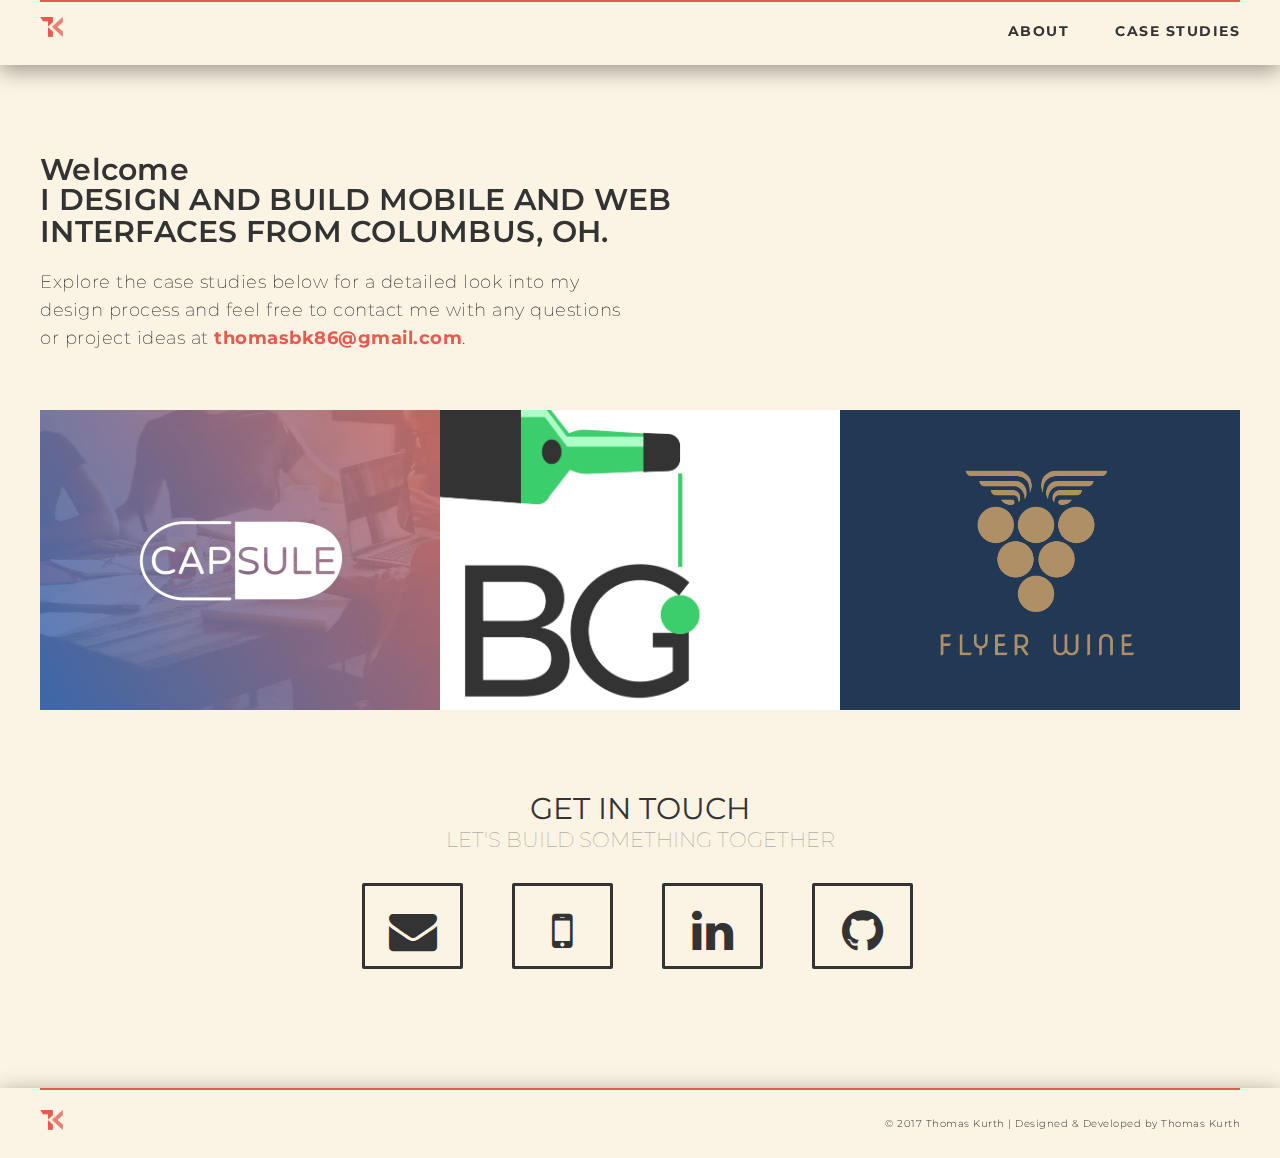
==== commit 595b52b4: "added fonts folder" ====
--- a/index.html
+++ b/index.html
@@ -155,7 +155,7 @@
 
     <!-- FOOTER -->
 
-    <footer class="cs-summary index-footer" style="padding-bottom: 0">
+    <footer class="cs-summary index-footer-homepage" style="padding-bottom: 0">
       <nav class="cs-nav footer-nav">
         <div class="container container-index container-footer">
           <ul class="one-half" id="footer-mobile-logo">
--- a/assets/css/styles.css
+++ b/assets/css/styles.css
@@ -45,24 +45,8 @@
   margin-top: 6px;
 }
 
-@media(max-width: 700px) {
-  p {
-    font-size: 16px;
-    line-height: 27px;
-    padding-bottom: 5px;
-  }
-}
-
 .mobile-img {
   display: none;
-}
-
-@media(max-width: 700px) {
-  .mobile-img {
-    display: block;
-    float: left;
-    width: 100%;
-  }
 }
 
 /* GRID */
@@ -99,18 +83,6 @@
   width: 1200px;
 }
 
-@media(max-width: 1250px) {
-  .container-index {
-    width: 1030px;
-  }
-}
-
-@media(max-width: 1024px) {
-  .container-index {
-    top: 0;
-  }
-}
-
 .container:before,
 .container:after {
   content: "";
@@ -129,38 +101,12 @@
   width: 65%;
 }
 
-@media (max-width: 1300px) {
-  .img-mag {
-    width: 80%;
-  }
-}
 
 .img-container img {
   width: 100%;
 }
 
-@media (max-width: 1030px) {
-  .container, .img-container {
-    width: 85%;
-  }
-}
-
-@media (max-width: 1000px) {
-  .img-container {
-    width: 700px;
-  }
-}
-
-@media(max-width: 700px) {
-  .container {
-    width: 85%;
-  }
-  .img-container {
-    width: 100%;
-  }
-}
-
-.one-half, .one-third, .one-fourth, .one-fifth {
+.one-half, .one-third, .one-fourth, .one-fifth, .one-third-color {
   float:left;
   position:relative;
   min-height: 1px;
@@ -174,24 +120,16 @@
   width: 29%;
 }
 
+.one-third-color {
+  width:29%
+}
+
 .one-fourth {
   width: 25%;
 }
 
 .one-fifth {
   width: 20%;
-}
-
-@media (max-width: 1030px) {
-  .one-third {
-    width: 28%;
-  }
-}
-
-@media (max-width: 1000px) {
-  .one-third, .one-fourth {
-    width: 100%;
-  }
 }
 
 /* NAVBAR */
@@ -253,19 +191,6 @@
   padding-top: 15px;
 }
 
-@media (max-width: 660px) {
-  .one-half {
-    width: 70%;
-  }
-}
-
-@media (max-width: 767px) {
-
-  .cs-nav ul li a{
-    display: none;
-  }
-}
-
 .nav-hover li a:hover {
   border-bottom: 3px solid #E85A4F;
   /*padding-bottom: 2px;*/
@@ -298,23 +223,6 @@
   display: block;
 }
 
-@media(max-width: 760px) {
-  #nav-logo-name {
-    display: none;
-  }
-  /*#mobile-logo {
-    width: 33px;
-  }*/
-  .nav-hover {
-    float: right;
-    /*width: 230px;*/
-    display: block;
-  }
-  #nav-logo {
-    width: 33px;
-  }
-}
-
 .navbar {
   position: relative;
   height: 65px;
@@ -332,38 +240,6 @@
 
 }
 
-@media(max-width: 1000px) {
-  nav {
-    top: 490px;
-  }
-}
-
-@media(max-width: 800px) {
-  nav {
-    top: 520px;
-  }
-}
-
-@media(max-width: 500px) {
-  nav {
-    top: 550px;
-  }
-}
-
-@media(max-width: 1024px) {
-  .navbar, .navbar-pages {
-    position: fixed;
-  }
-  .container-nav {
-    top: 0;
-  }
-  nav, .navbar-wrapper {
-    top: 0;
-    float: left;
-    position: fixed;
-  }
-}
-
 .nav-holder {
   height: 83px;
   width: 100%;
@@ -371,12 +247,6 @@
   position: relative;
   float: left;
 }
-
-/*@media(max-width: 760px) {
-  .nav-holder {
-    display: block;
-  }
-}*/
 
 /* SUMMARY SECTION */
 
@@ -421,11 +291,6 @@
   position: relative;
   padding-bottom: 5%;
   float: left;
-}
-@media (max-width: 1000px) {
-  .cs-summary, .cs-white, .cs-white-flow, .cs-gray {
-    padding-top: 10%;
-  }
 }
 
 #intro-padding {
@@ -464,12 +329,6 @@
   padding-top: 10%;
 }
 
-@media(min-width: 1250px) {
-  .header-h1 h1 {
-    padding-top: 10%;
-  }
-}
-
 h1.introheader {
   line-height: 32px;
   text-align: left;
@@ -478,51 +337,6 @@
   width: 60%;
 }
 
-@media(max-width: 1024px) {
-  .header-h1 {
-    padding-top: 130px;
-  }
-
-  .cs-summary h1 {
-    padding-bottom: 14px;
-    padding-top: 0px;
-  }
-
-  h1.introheader {
-    line-height: 30px;
-    text-align: left;
-    padding: 0;
-    padding-bottom: 20px;
-    width: 70%;
-  }
-  .top-dek {
-    padding-bottom: 18px !important;
-  }
-}
-
-@media(max-width: 700px) {
-  .cs-summary h1 {
-    font-size: 30px;
-    padding-bottom: 30px;
-    line-height: 2.4rem;
-    text-align: left;
-  }
-
-  .center-text p {
-    text-align: left;
-  }
-  .top-dek {
-    padding-bottom: 4px !important;
-  }
-}
-
-@media(max-width: 760px) {
-  .header-h1 {
-    position: relative;
-    display: block;
-  }
-}
-
 .img-link {
   width: 50%;
   display: block;
@@ -557,12 +371,6 @@
   font-size: 36px;
 }
 
-@media(max-width: 700px) {
-  h3 {
-    font-size: 16px;
-  }
-}
-
 .center-text p {
   width: 70%;
 }
@@ -570,12 +378,6 @@
 .header-text p {
   width: 50%;
   font-weight: 200;
-}
-
-@media (max-width: 1024px) {
-  .center-text p {
-    width: 95%;
-  }
 }
 
 .underline {
@@ -600,31 +402,6 @@
   z-index: 1000;
 }
 
-@media(max-width: 1024px) {
-  .work-grid {
-    top: 0;
-  }
-}
-
-@media(max-width: 1024px) {
-  main {
-    top: 335px;
-    padding-top: 0px;
-  }
-}
-
-@media(max-width: 960px) {
-  main {
-    top: 425px;
-  }
-}
-
-@media(max-width: 760px) {
-  main {
-    top: 0;
-  }
-}
-
 .contacthome :focus {
   outline: none;
 }
@@ -662,20 +439,6 @@
 
 }
 
-@media (max-width: 1000px) {
-  .probsol-left, .process-left, .probsol-right, .process-right {
-    width: 85%;
-    padding: 0;
-    float: none;
-    margin: 0 auto;
-  }
-
-  .gray, .white {
-    width: 100%;
-    padding: 10% 0;
-  }
-}
-
 #phonemock-padding {
   width: 100%;
 }
@@ -689,10 +452,18 @@
   padding-bottom: 36px;
   width: 80%;
 }
+
 #mockup-padding {
   width: 90%;
   display: block;
   margin: 0 auto;
+  padding-top: 10px;
+}
+
+#fwmockup-padding {
+  width: 90%;
+  display: block;
+  margin: 0 auto;
 }
 
 #wireframe-padding {
@@ -712,6 +483,31 @@
   display: block;
   margin: 0 auto;
 }
+
+#capsuleuserflow {
+  width: 100%;
+  display: block;
+  margin: 0 auto;
+}
+
+#capsule-personas {
+  width: 80%;
+  display: block;
+  margin: 0 auto;
+}
+
+#bguserflow {
+  width: 100%;
+  display: block;
+  margin: 0 auto;
+}
+
+#bgpersona-padding {
+  width: 70%;
+  margin: 0 auto;
+  display: block;
+}
+
 /* PROCESS SECTION */
 
 .parallax {
@@ -784,15 +580,6 @@
   margin-left: 16px;
 }
 
-@media(max-width: 1000px) {
-  .research {
-    padding: 0;
-  }
-  #research-tag {
-    margin-left: 0;
-  }
-}
-
 h4 {
   float: left;
   width: 100%;
@@ -828,21 +615,6 @@
   font-weight: 300;
 }
 
-@media(max-width: 700px) {
-  .mag-tag {
-    margin-top: 10%;
-  }
-
-  .mag-left, .mag-right {
-    width: 100%;
-    padding: 0 0 10px 0;
-  }
-
-  h5 {
-    font-size: 3rem;
-  }
-}
-
 .process-left, .process-right {
   text-align: left;
 }
@@ -850,6 +622,11 @@
 .process-left p, .process-right p {
   float: left;
   padding: 36px 0;
+}
+
+p.brand {
+  padding: 0;
+  float: none;
 }
 
 p.researchp {
@@ -961,15 +738,18 @@
   background-image: url(assets/images/screenmockups.png);
 }
 
-.user-flows {
+#persona-padding {
+  padding-bottom: 36px;
+  width: 60%;
+  display: block;
+  margin: 0 auto;
+}
+
+#fwuserflow {
   width: 80%;
   padding-top: 25px;
   display: block;
   margin: 0 auto;
-}
-
-#inspiration {
-  background-image: url(../img/cs-breakthru-inspiration.jpg);
 }
 
 /*.float-box-right {
@@ -982,32 +762,6 @@
   padding-bottom: 0;
 }
 
-@media(max-width: 1000px) {
-  .float-box-right {
-    float: right;
-    width: 65%;
-  }
-}
-
-@media(max-width: 700px) {
-  #user-flows, #inspiration{
-    padding: 0;
-    background-image: none;
-  }
-  #inspiration, #inspiration.float-box-right {
-    background-color: #f2f2f2;
-  }
-  .float-box-right {
-    float: left;
-    width: 100%;
-    box-shadow: none;
-    padding: 10% 0;
-  }
-  #mobile-gray {
-    background-color: #f2f2f2;
-  }
-}
-
 .standalone-left {
   float: left;
   width: 50%;
@@ -1024,21 +778,6 @@
   margin: 0 auto;
   float: none;
   text-align: center;
-}
-
-@media (max-width: 1000px) {
-  .standalone-center {
-    width: 100%;
-    text-align: left;
-  }
-  .standalone-left, .standalone-right {
-    width: 100%;
-  }
-}
-
-.color-grid {
-  float: right;
-  padding-top: 36px;
 }
 
 .icon-grid {
@@ -1066,56 +805,17 @@
   border-radius: 2px;
 }
 
-@media (max-width: 1000px) {
-  .color-box {
-    padding: 23px;
-    width: 30%;
-  }
-  .color-grid {
-    float: left;
-    margin-left: -10px;
-    margin-bottom: -10px;
-    width: 110%
-  }
-  .icon-grid {
-    float: left;
-    margin-left: -10px;
-    margin-bottom: -10px;
-    width: 110%
-  }
-}
-
-@media (max-width: 999px) {
-  .color-box, .color-box-white {
-    padding: 15px 0;
-    width: 42.6%;
-    border-radius: 2px;
-  }
-
-  .color-grid {
-    float: left;
-    margin-left: -10px;
-    margin-bottom: -10px;
-    width: 80%
-  }
-  .icon-grid {
-    float: left;
-    margin-left: -10px;
-    margin-bottom: -10px;
-  }
-}
-
 #logo-space {
   padding-bottom: 30px;
 }
 
 .fixed-mockup {
+  height: auto;
+  box-sizing: border-box;
+}
+
+#fixed-mockup-small {
   height: 810px;
-  box-sizing: border-box;
-}
-
-#fixed-mockup-small {
-  height: 910px;
 }
 
 #mockups {
@@ -1125,66 +825,10 @@
   display: block;
 }
 
-@media (max-width: 1030px) {
-  .fixed-mockup {
-    height: 816px;
-  }
-  .color-box, .color-box-white {
-    padding: 55px 0;
-  }
-}
-
-@media (max-width: 1000px) {
-  .fixed-mockup {
-    height: auto;
-  }
-  .fixed-mockup p {
-    padding-bottom: 0;
-  }
-  #mockups {
-    top: 944px;
-  }
-  #fixed-mockup-small {
-    height: 640px;
-  }
-
-  .color-box, .color-box-white {
-    padding: 15px; o;
-  }
-}
-
-@media (max-width: 700px) {
-  #fixed-mockup-small {
-    height: auto;
-  }
-  #mockups {
-    display: none;
-  }
-}
-
 .bottom-pic {
   float: left;
   margin: 0 auto;
   line-height: 0;
-}
-
-.nav-gif {
-  width: 900px;
-  margin: 0 auto;
-}
-
-.nav-gif img {
-  width: 100%;
-  padding-top: 5%;
-}
-
-@media (max-width: 1000px) {
-  .nav-gif {
-    width: 100%;
-  }
-  .padding-t-mobile {
-    padding-top: 25px;
-  }
 }
 
 .three-col {
@@ -1200,44 +844,11 @@
   text-align: left;
 }
 
-@media (max-width: 1030px) {
-  .three-col p {
-    width: 28%;
-  }
-}
-
-@media (max-width: 1000px) {
-  .three-col p {
-    width: 100%;
-    margin: 0;
-    padding-bottom: 30px;
-    text-align: left;
-  }
-}
-
-.less-padding {
-  padding-bottom: 45px;
-}
-
-.mag-text {
-  width: 100%;
-  float: left;
-  text-align: center;
-}
-
-.mag-text p {
-  text-align: left;
-}
-
 h2 {
   font-size: 60px;
   font-weight: 500;
   padding-bottom: 20px;
 }
-/*
-.introcopy h2 {
-  padding-bottom: 50px;
-}*/
 
 .nav-hover p {
   font-size: .7em;
@@ -1252,7 +863,6 @@
 
 .footer-nav {
   position: relative;
-  z-index: 0;
 }
 
 .container-footer {
@@ -1288,12 +898,6 @@
   height: 300px;
   background-size: cover;
   background-position: center;
-}
-
-@media(max-width: 900px) {
-  .home-item {
-    width: 50%;
-  }
 }
 
 .footer-hover {
@@ -1308,31 +912,6 @@
 
 .footer-hover:hover {
   opacity: 1;
-}
-
-@media(max-width: 1024px) {
-  .footer-item {
-    background-position: center;
-  }
-  .footer-hover {
-    /*padding: 35px;*/
-    display: none;
-  }
-  #fixed-mockup-small {
-    height: 840px;
-  }
-}
-
-@media(max-width: 1000px) {
-    .footer-text p {
-    width: 85%
-  }
-}
-
-@media (max-width: 414px) {
-  #fixed-mockup-small {
-    height: 610px;
-  }
 }
 
 h6 {
@@ -1368,59 +947,12 @@
   color: black;
 }
 
-@media(max-width: 760px) {
-  #footer-mobile-logo {
-    width: 33px;
-  }
-  h2 {
-    font-size: 2.5rem;
-    padding-top: 10px;
-    padding-bottom: 30px;
-  }
-  .footer-text p {
-    width: 100%;
-    padding-bottom: 10%;
-  }
-  .footer-item {
-    width: 100%;
-  }
-  .container-footer {
-    top: 0;
-  }
-}
-
-@media(max-width: 400px) {
-  /*#footer-mobile-logo {
-    display: none;
-  }*/
-  #footer-nav-logos {
-    width: 218px;
-    height: 30px;
-  }
-}
-
 .no-b-padding {
   padding-bottom: 0;
 }
 
 .no-b-padding p {
   padding-bottom: 0;
-}
-
-@media(max-width: 1000px) {
-  .pic-full {
-    width: 100%;
-  }
-}
-
-.mag-line-height {
-  line-height: 56px;
-}
-
-@media(max-width: 700px) {
-  .mag-line-height {
-    line-height: 50px;
-  }
 }
 
 .shadow-big {
@@ -1433,37 +965,8 @@
   filter: drop-shadow(0 3px 4px rgba(0,0,0,.19));
 }
 
-.index-footer {
+.index-footer-homepage {
   top: 300px;
-  background-color: #FBF3E3;
-}
-
-.index-footer-case {
-  background-color: #FBF3E3;
-}
-
-@media(max-width: 1024px) {
-  .index-footer {
-    top: 360px;
-  }
-}
-
-@media(max-width: 1000px) {
-  .index-footer {
-    top: 500px;
-  }
-}
-
-@media(max-width: 900px) {
-  .index-footer {
-    top: 360px;
-  }
-}
-
-@media(max-width: 760px) {
-  .index-footer {
-    top: 0;
-  }
 }
 
 #capsule-pic {
@@ -1518,13 +1021,6 @@
   margin: 46px 0;
 }
 
-@media(max-width: 760px) {
-  .contact ul li {
-    float: none;
-    margin-bottom: 15px;
-  }
-}
-
 .contact-hover a:hover{
   color: #E85A4F;
 }
@@ -1535,23 +1031,6 @@
 
 #email a:hover{
   color: #E85A4F;
-}
-
-.bio-text {
-  width: 50%;
-  color: white;
-  float: left;
-}
-
-.bio-text p {
-  margin-bottom: 30px;
-  font-weight: 400;
-}
-
-.bio-rail {
-  width: 45%;
-  float: right;
-  color: white;
 }
 
 .contact h2 {
@@ -1572,17 +1051,6 @@
   display: none;
 }
 
-.bio-items {
-  width: 48%;
-  float: left;
-}
-
-.bio-items p {
-  font-weight: 700;
-  margin-bottom: 20px;
-  line-height: 26px;
-}
-
 .margin-right {
   margin-right: 4%;
 }
@@ -1605,38 +1073,6 @@
   font-weight: 700;
 }
 
-@media(max-width: 1040px) {
-  .bio-text {
-    width: 56%;
-  }
-  .bio-rail {
-    width: 36%;
-  }
-  .bio-items {
-  width: 100%;
-  }
-}
-
-@media(max-width: 1000px) {
-  .bio-text{
-    width: 60%;
-  }
-  .bio-rail{
-    width: 32%;
-  }
-  .margin-right{
-    margin-right: 0;
-  }
-  .bio-items{
-    width: 100%;
-  }
-}
-
-@media(max-width: 700px) {
-  .bio-text, .bio-rail {
-    width: 100%;
-  }
-
   .margin-top {
     margin-top: 116px;
   }
@@ -1649,9 +1085,6 @@
   }
   .mobile-h2 {
     display: block;
-  }
-  .bio-items p {
-    margin-bottom: 12px;
   }
 }
 
@@ -1679,15 +1112,6 @@
   font-weight: 700;
 }
 
-@media (max-width: 1024px) {
-  .mobile-button {
-    display: block;
-    height: 300px;
-  }
-  .mobile-label {
-    display: block;
-  }
-}
 /* Contact & Footer
 –––––––––––––––––––––––––––––––––––––––––––––––––– */
 
@@ -1716,25 +1140,8 @@
   margin-top: -20px;
 }
 
-@media(max-width: 760px) {
-  .contacthome h5 {
-    font-size: 19px;
-  }
-}
-
-@media(max-width: 420px) {
-.contacthome h1 {
-  font-size: 45px;
-  }
-}
-
-@media(max-width: 380px) {
-.contacthome h1 {
-  font-size: 30px;
-  }
-  .contacthome h5 {
-    font-size: 14px;
-  }
+h5.aboutmecontact {
+  font-size: 20px;
 }
 
 .contacthome li {
@@ -1769,12 +1176,7 @@
 .contacthome ul {
     text-align: center;
     padding-top: 15px;
-  }
-
-  @media (max-width: 597px) {
-    .border ul li {
-      display: block;
-    }
+    padding-bottom: 35px;
   }
 
   /* Hamburger Navigation
@@ -1811,32 +1213,467 @@
     z-index:10000000000000;
   }
 
-  @media (min-width: 768px) {
-   .hamburger {display:none;}
-   .cross {display:none;}
-   .menu {display: none;}
-  }
-
-  @media (max-width: 768px) {
-     .nav-hover p {
-       font-size: .5em;
-     }
-     h1.introheader {
-       width: 100%
-     }
-     main {
-       top: 370px;
-     }
-     .cs-summary h1 {
-       font-size: 29px;
-     }
-
+  @media all and (max-width: 4000px) {
+    #capsule-wireframe-mobile {display: none;}
+    #bgwireframemobile {display: none;}
+    #fwmockupmobile {display: none;}
+    #capsuleuserflowmobile {display: none;}
+    #capsulepersona1 {display: none;}
+    #capsulepersona2 {display: none;}
+    #capsulepersona3 {display: none;}
+    #bguserflowmobile {display: none;}
+    #bgpersona1 {display: none;}
+    #bgpersona2{display: none;}
+    #bgpersona3 {display: none;}
+    #wine1 {display: none;}
+    #wine2 {display: none;}
+    #wine3 {display: none;}
+    #fwuserflowmobile {display: none;}
+  }
+
+@media (min-width:2560px) {
+  #wireframe-padding{
+    width: 50%
+  }
+}
+  @media(max-width: 1250px) {
+    .container-index {
+      width: 1030px;
+    }
+  }
+
+  @media (max-width: 1030px) {
+    .container, .img-container {
+      width: 85%;
+    }
+    .one-third-color {
+      width: 28%;
+    }
+    .fixed-mockup {
+      height: auto;
+    }
+    .color-box, .color-box-white {
+      padding: 55px 0;
+    }
+    .three-col p {
+      width: 28%;
+    }
+  }
+
+  @media(max-width: 1024px) {
+    .container-index {
+      top: 0;
+    }
+    .navbar, .navbar-pages {
+      position: fixed;
+    }
+    .container-nav {
+      top: 0;
+    }
+    nav, .navbar-wrapper {
+      top: 0;
+      float: left;
+      position: fixed;
+    }
+    .header-h1 {
+      padding-top: 120px;
+    }
+
+    .cs-summary h1 {
+      padding-bottom: 14px;
+      padding-top: 0px;
+    }
+
+    h1.introheader {
+      line-height: 30px;
+      text-align: left;
+      padding: 0;
+      padding-bottom: 20px;
+      width: 70%;
+    }
+    .top-dek {
+      padding-bottom: 18px !important;
+    }
+
+    .work-grid {
+      top: 0;
+    }
+    .footer-item {
+      background-position: center;
+    }
+    .footer-hover {
+      /*padding: 35px;*/
+      display: none;
+    }
+    #fixed-mockup-small {
+      height: 740px;
+    }
+    .mobile-button {
+      display: block;
+      height: 300px;
+    }
+    .mobile-label {
+      display: block;
+    }
+    .container h2 {
+      padding-top: 25px;
+    }
+  }
+
+  @media (max-width: 1000px) {
+    .img-container {
+      width: 700px;
+    }
+    .one-third, .one-fourth {
+      width: 100%;
+    }
+    nav {
+      top: 490px;
+    }
+
+    .research {
+      padding: 0;
+    }
+    #research-tag {
+      margin-left: 0;
+    }
+    .probsol-left, .process-left, .probsol-right, .process-right {
+      width: 85%;
+      padding: 0;
+      float: none;
+      margin: 0 auto;
+    }
+
+    .gray, .white {
+      width: 100%;
+      padding: 10% 0;
+    }
+    .float-box-right {
+      float: right;
+      width: 65%;
+    }
+    .standalone-center {
+      width: 100%;
+      padding-top: 50px;
+    }
+    .standalone-left, .standalone-right {
+      width: 100%;
+    }
+    .color-box {
+      padding: 23px;
+      width: 30%;
+    }
+    .color-grid {
+      margin-left: -10px;
+      margin-bottom: -10px;
+      width: 100%
+    }
+    .icon-grid {
+      float: left;
+      margin-left: -10px;
+      margin-bottom: -10px;
+      width: 110%
+    }
+    .fixed-mockup {
+      height: auto;
+    }
+    .fixed-mockup p {
+      padding-bottom: 0;
+    }
+    #mockups {
+      top: 944px;
+    }
+    #fixed-mockup-small {
+      height: 640px;
+    }
+
+    .color-box, .color-box-white {
+      padding: 15px; o;
+    }
+    .footer-text p {
+    width: 85%
+    }
+    .three-col p {
+      width: 100%;
+      margin: 0;
+      padding-bottom: 30px;
+      text-align: left;
+    }
+    .margin-right{
+      margin-right: 0;
+    }
+  }
+
+  @media (max-width: 999px) {
+    .color-box, .color-box-white {
+      padding: 15px 0;
+      width: 42.6%;
+      border-radius: 2px;
+    }
+
+    .icon-grid {
+      float: left;
+      margin-left: -10px;
+      margin-bottom: -10px;
+    }
+  }
+
+  @media(max-width: 960px) {
+    main {
+      top: 425px;
+    }
+  }
+
+  @media(max-width: 900px) {
+    .home-item {
+      width: 50%;
+    }
+  }
+
+  @media(max-width: 800px) {
+    nav {
+      top: 520px;
+    }
+  }
+
+@media(min-width: 769px) {
+  .hamburger {display:none;}
+  .cross {display:none;}
+  .menu {display: none;}
+}
+
+  @media(max-width: 768px) {
+    #fixed-mockup-small {
+      height: 640px;
+    }
+    .hamburger {right:15px;}
+    .nav-hover p {
+      font-size: .5em;
+    }
+    h1.introheader {
+      width: 100%
+    }
+    main {
+      top: 300px;
+    }
+    .cs-summary h1 {
+      font-size: 29px;
+    }
+    .container h2 {
+      padding-top: 0px;
+    }
+    .cs-nav ul li a{
+        display: none;
+      }
+    header nav ul li a {display:none;}
+    .smallname {display: none;}
+    .smallnamefooter {display: none;}
+    #wireframe-padding {display: none;}
+    #capsule-wireframe-mobile {display: block; width: 100%; margin: 0 auto;padding: 25px;}
+    .header-text p {
+      width: 90%;
+    }
+  }
+
+  @media(max-width: 760px) {
+    #nav-logo-name {
+      display: none;
+    }
+    /*#mobile-logo {
+      width: 33px;
+    }*/
+    .nav-hover {
+      float: right;
+      /*width: 230px;*/
+      display: block;
+    }
+    #nav-logo {
+      width: 33px;
+    }
+    .header-h1 {
+      position: relative;
+      display: block;
+    }
+    main {
+      top: 0;
+    }
+    #footer-mobile-logo {
+      width: 33px;
+    }
+    h2 {
+      font-size: 2.5rem;
+      padding-top: 10px;
+      padding-bottom: 30px;
+    }
+    .footer-text p {
+      width: 100%;
+      padding-bottom: 10%;
+    }
+    .footer-item {
+      width: 100%;
+    }
+    .container-footer {
+      top: 0;
+    }
+    .index-footer {
+      top: 0;
+    }
+    .contact ul li {
+      float: none;
+      margin-bottom: 15px;
+    }
+    .contacthome h5 {
+      font-size: 19px;
+    }
+  }
+
+  @media(max-width: 700px) {
+    p {
+      font-size: 16px;
+      line-height: 27px;
+      padding-bottom: 5px;
+    }
+    .mobile-img {
+      display: block;
+      float: left;
+      width: 100%;
+    }
+    .container {
+      width: 85%;
+    }
+    .img-container {
+      width: 100%;
+    }
+    .cs-summary h1 {
+      font-size: 30px;
+      padding-bottom: 30px;
+      line-height: 2.4rem;
+      text-align: left;
+    }
+
+    .center-text p {
+      text-align: left;
+    }
+    .top-dek {
+      padding-bottom: 4px !important;
+    }
+    h3 {
+      font-size: 16px;
+    }
+    .mag-tag {
+      margin-top: 10%;
+    }
+
+    .mag-left, .mag-right {
+      width: 100%;
+      padding: 0 0 10px 0;
+    }
+
+    h5 {
+      font-size: 3rem;
+    }
+    #user-flows, #inspiration{
+      padding: 0;
+      background-image: none;
+    }
+    #inspiration, #inspiration.float-box-right {
+      background-color: #f2f2f2;
+    }
+    .float-box-right {
+      float: left;
+      width: 100%;
+      box-shadow: none;
+      padding: 10% 0;
+    }
+    #mobile-gray {
+      background-color: #f2f2f2;
+    }
+    #fixed-mockup-small {
+      height: auto;
+    }
+    #mockups {
+      display: none;
+    }
+  }
+
+  @media (max-width: 597px) {
+    .border ul li {
+      display: block;
+    }
+  }
+
+  @media(max-width: 500px) {
+    nav {
+      top: 550px;
+    }
+  }
+
+  @media all and (max-width: 499px) {
+      #bg-wireframe-padding {display: none;}
+      #bgwireframemobile {display: block; width: 100%; margin: 0 auto;padding-top: 25px;}
+      #flyer-wireframe-padding {display: none;}
+      #fwmockupmobile {display: block; width: 100%; margin: 0 auto;padding-top: 25px;}
+      #capsuleuserflow {display: none;}
+      #capsuleuserflowmobile {display: block; width: 100%; margin: 0 auto;}
+      #capsule-personas {display: none;}
+      #capsulepersona1 {display: block; width: 54%; margin: 0 auto;}
+      #capsulepersona2 {display: block; width: 54%; margin: 0 auto;}
+      #capsulepersona3 {display: block; width: 54%; margin: 0 auto;}
+      #bguserflow {display: none;}
+      #bguserflowmobile {display: block; width: 100%; margin: 0 auto;}
+      #bgpersona-padding {display: none;}
+      #bgpersona1 {display: block; width: 67%; margin: 0 auto;}
+      #bgpersona2 {display: block; width: 67%; margin: 0 auto;}
+      #bgpersona3 {display: block; width: 67%; margin: 0 auto;}
+      #persona-padding {display: none;}
+      #wine1 {display: block; width: 54%; margin: 0 auto;}
+      #wine2 {display: block; width: 54%; margin: 0 auto;}
+      #wine3 {display: block; width: 54%; margin: 0 auto;}
+      #fwuserflow {display: none;}
+      #fwuserflowmobile {display: block; width: 100%; margin: 0 auto;}
+  }
+
+  @media(max-width: 420px) {
+  .contacthome h1 {
+    font-size: 45px;
+    }
   }
 
   @media (max-width: 414px) {
+    #fixed-mockup-small {
+      height: 610px;
+    }
     main {
       top: 35px;
     }
+    .color-grid {
+      display: block;
+      margin: 0 auto;
+    }
+    .hamburger {right:-12px;}
+    .index-footer-homepage {
+      top: 30px;
+    }
+    .header-text p {
+      width: 100%;
+    }
+  }
+
+  @media(max-width: 400px) {
+    #footer-nav-logos {
+      width: 218px;
+      height: 30px;
+    }
+  }
+
+  @media(max-width: 380px) {
+  .contacthome h1 {
+    font-size: 30px;
+    }
+    .contacthome h5 {
+      font-size: 14px;
+    }
+  }
 
   @media (max-width: 375px) {
 
@@ -1879,6 +1716,11 @@
        line-height: 16px;
      }
 
+     .color-grid {
+       display: block;
+       margin: 0 auto;
+     }
+
      .compete-icons {
        padding-bottom: 10px;
        margin-left: auto;
@@ -1887,14 +1729,21 @@
      #fixed-mockup-small {
        height: 580px;
      }
+
+     #fwmockup-padding {
+       width: 80%;
+       display: block;
+       margin: 0 auto;
+     }
+     .hamburger {right:-16px;}
   }
 
 .color-grid {
-  padding-left: 10px;
+  display: block;
+  margin: 0 auto;
 }
 
 .icon-grid {
-  padding-left: 10px;
   padding-bottom: 30px;
 }
 
@@ -1905,12 +1754,6 @@
 
    }
 
-
-   @media only screen and (max-width: 767px) {
-   header nav ul li a {display:none;}
-   .smallname {display: none;}
-   .smallnamefooter {display: none;}
-   }
 
   .menu{z-index:1000000; font-weight:bold; width:100%; background:#fff;  position:fixed; text-align:center; font-size:20px;}
   .menu ul {margin-bottom: 0; list-style-type: none; list-style-image: none;}
@@ -1920,28 +1763,3 @@
   .menu ul li a:hover {color: #666; text-decoration:none;}
   .menu a{text-decoration:none; color:#666;}
   .menu a:hover{text-decoration:none; color:#E85A4F;}
-
-
-/*.mobile-button {
-  float: left;
-  display: none;
-  margin-top: 0;
-  width: 100%;
-}
-.mobile-button li {
-  width: 49%;
-  display: inline-block;
-  box-sizing: border-box;
-  margin-right: 0;
-  margin: 0;
-  padding: 16px 0;
-  float: left;
-}
-.right-float {
-  float: right !important;
-}
-@media(max-width: 1024px) {
-  .mobile-button {
-    display: block;
-  }
-}*/
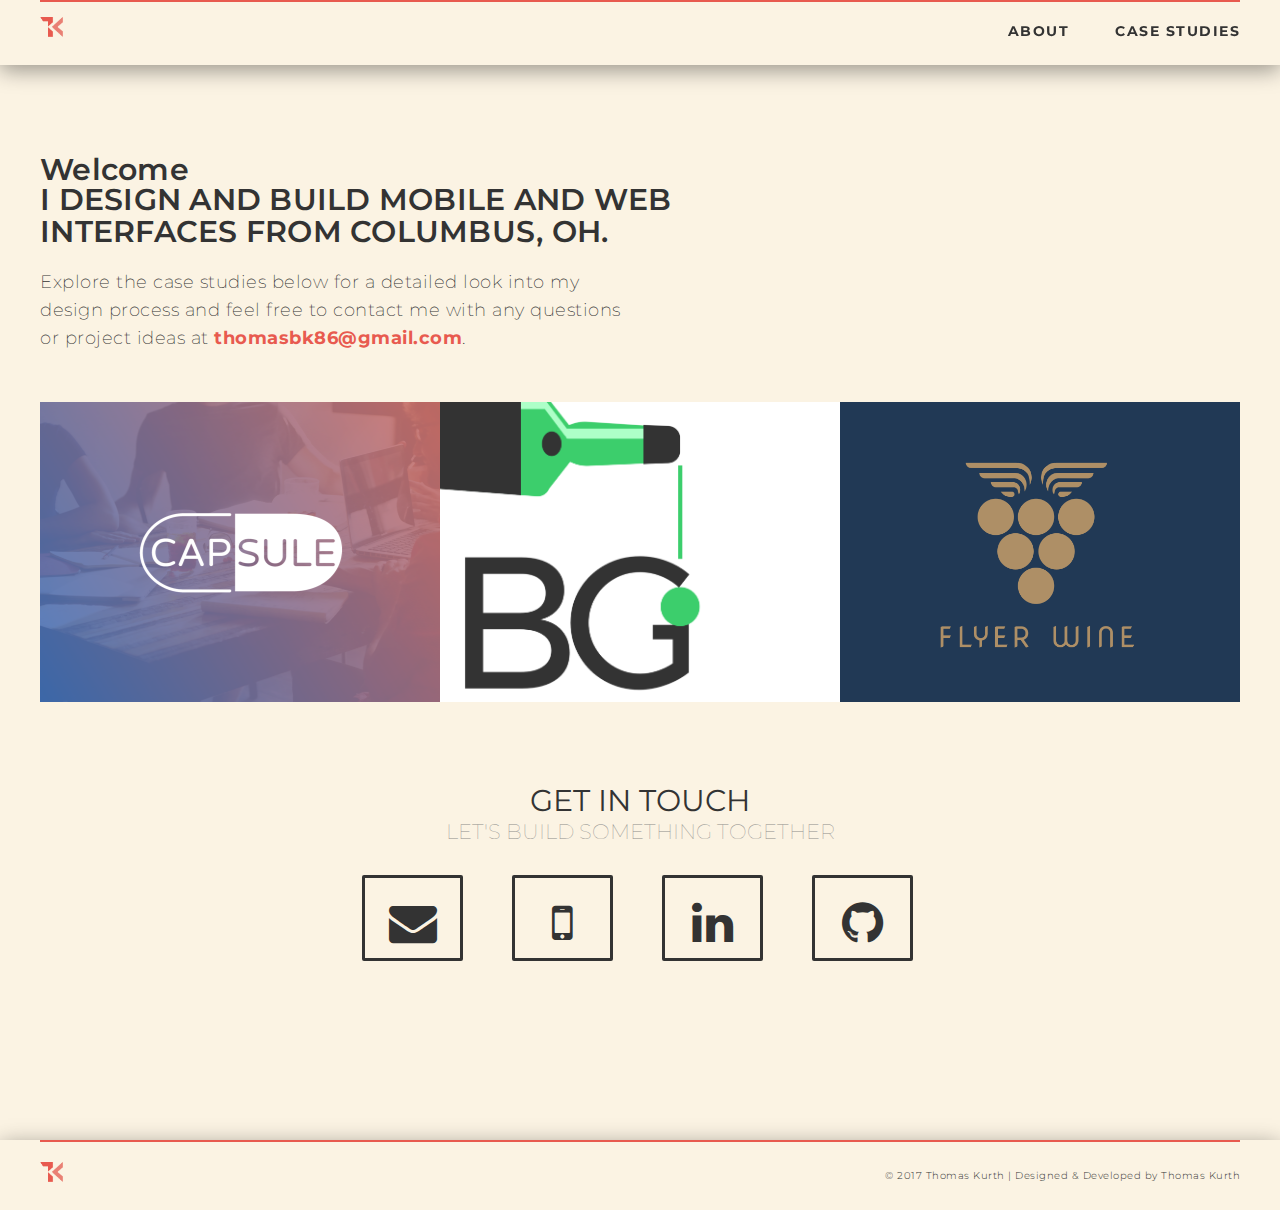
==== commit a3d53d1a: "fix homepage content nav issue" ====
--- a/index.html
+++ b/index.html
@@ -43,19 +43,6 @@
   			<a href="about-me.html"><li>ABOUT</li></a>
   		</ul>
   	</div>
-
-    <!-- HEADER -->
-
-    <header class="cs-summary header-h1">
-      <div class="container container-index">
-        <!-- <img id="nav-logo"src="assets/images/icon.png" height="20px" width="23px" alt="TK Design"/> -->
-        <h1 class="no-hover" id="greet">Welcome</h1>
-        <div class="center-text header-text">
-        <h1 class="introheader">I DESIGN AND BUILD MOBILE AND WEB INTERFACES FROM COLUMBUS, OH.</h1>
-          <p style="margin-left:0px;">Explore the case studies below for a detailed look into my design process and feel free to contact me with any questions or project ideas at <span style="color: #E85A4F; font-weight: 700;"><a href="mailto:thomasbk86@gmail.com">thomasbk86@gmail.com</a></span>.</p>
-        </div>
-      </div>
-    </header>
 
 
     <!-- NAVBAR -->
@@ -77,6 +64,22 @@
     </nav>
 
     <div class="nav-holder"></div>
+
+    <!-- HEADER -->
+
+    <header class="cs-summary header-h1">
+      <div class="container container-index">
+        <!-- <img id="nav-logo"src="assets/images/icon.png" height="20px" width="23px" alt="TK Design"/> -->
+        <h1 class="no-hover" id="greet">Welcome</h1>
+        <div class="center-text header-text">
+        <h1 class="introheader">I DESIGN AND BUILD MOBILE AND WEB INTERFACES FROM COLUMBUS, OH.</h1>
+          <p style="margin-left:0px;">Explore the case studies below for a detailed look into my design process and feel free to contact me with any questions or project ideas at <span style="color: #E85A4F; font-weight: 700;"><a href="mailto:thomasbk86@gmail.com">thomasbk86@gmail.com</a></span>.</p>
+        </div>
+      </div>
+    </header>
+
+
+
 
     <!-- MAIN -->
 
@@ -231,21 +234,21 @@
       ga('send', 'pageview');
     </script>
 
-<script>
+<!-- <script>
   (function(i,s,o,g,r,a,m){i['GoogleAnalyticsObject']=r;i[r]=i[r]||function(){
   (i[r].q=i[r].q||[]).push(arguments)},i[r].l=1*new Date();a=s.createElement(o),
   m=s.getElementsByTagName(o)[0];a.async=1;a.src=g;m.parentNode.insertBefore(a,m)
   })(window,document,'script','https://www.google-analytics.com/analytics.js','ga');
   ga('create', 'UA-101343334-1', 'auto');
   ga('send', 'pageview');
-</script>
-
-<script src="assets/js/jquery-3.2.1.min.js"></script>
+</script> -->
+
+<!-- <script src="assets/js/jquery-3.2.1.min.js"></script> -->
 <script src="assets/js/hamburger.js"></script>
 <script src="assets/js/smoothscroll.js"></script>
 
 <!-- js -->
-<script src="assets/js/jquery-1.9.1.min.js"></script>
+<!-- <script src="assets/js/jquery-1.9.1.min.js"></script> -->
 <script src="assets/js/modernizr.js"></script>
 <script>
     $(document).ready(function(){
--- a/assets/css/styles.css
+++ b/assets/css/styles.css
@@ -1,3 +1,6 @@
+/*test*/
+
+
 html, body {
   background-color: #FBF3E3;
   margin: 0;
@@ -54,7 +57,7 @@
   margin-right: auto;
   margin-left: auto;
   position: relative;
-  top: 0;
+  /*top: 0;*/
   text-align: left;
 }
 
@@ -76,7 +79,7 @@
   margin-right: auto;
   margin-left: auto;
   position: relative;
-  top: 0;
+  /*top: 0;*/
 }
 
 .container-index {
@@ -138,7 +141,7 @@
   display: block;
   position: fixed;
   z-index: 2000;
-  top: 0px;
+  /*top: 0px;*/
   width: 100%;
 }
 
@@ -153,7 +156,7 @@
   z-index: 1000;
   width: 100%;
   height: auto;
-  top: 0;
+  /*top: 0;*/
   box-shadow: 0 5px 22px rgba(0,0,0,.4);
 }
 
@@ -231,7 +234,7 @@
 .navbar-scrolled {
   position: fixed;
   width: 100%;
-  top: 0;
+  /*top: 0;*/
 }
 
 .navbar-pages {
@@ -322,7 +325,7 @@
 .header-h1 {
   padding-bottom: 0;
   padding-top: 50px;
-  position: fixed;
+  /* position: fixed; */
 }
 
 .header-h1 h1{
@@ -392,7 +395,7 @@
 /*MAIN*/
 
 main {
-  top: 360px;
+  /*top: 360px;*/
   position: relative;
   padding-top: 50px;
   background-color: #FBF3E3;
@@ -435,8 +438,6 @@
 
 .all-gray {
   background-color: #e6e6e6;
-}
-
 }
 
 #phonemock-padding {
@@ -589,24 +590,6 @@
   margin-top: 14px;
 }
 
-.mag-tag {
-  margin-top: 6%;
-  margin-bottom: 3%;
-  text-align: center;
-}
-
-.mag-left, .mag-right {
-  box-sizing: border-box;
-  margin-top: 3%;
-}
-
-.mag-left {
-  padding: 10px 10px 10px 0px;
-}
-
-.mag-right {
-  padding: 10px 0px 10px 10px;
-}
 
 h5 {
   margin: 36px 0 0 0;
@@ -821,7 +804,7 @@
 #mockups {
   position: absolute;
   left: 0;
-  top: 566px;
+  /*top: 566px;*/
   display: block;
 }
 
@@ -965,9 +948,9 @@
   filter: drop-shadow(0 3px 4px rgba(0,0,0,.19));
 }
 
-.index-footer-homepage {
+/*.index-footer-homepage {
   top: 300px;
-}
+}*/
 
 #capsule-pic {
   background-image: url(../images/Capsule.png);
@@ -1055,9 +1038,9 @@
   margin-right: 4%;
 }
 
-.margin-top {
+/*.margin-top {
   margin-top: 180px;
-}
+}*/
 
 .full-width {
   width: 100%;
@@ -1073,9 +1056,9 @@
   font-weight: 700;
 }
 
-  .margin-top {
+  /*.margin-top {
     margin-top: 116px;
-  }
+  }*/
   .contact h1 {
     font-size: 20px;
     line-height: 28px;
@@ -1095,7 +1078,7 @@
 
 .mobile-label {
   display: none;
-  top: 253px;
+  /*top: 253px;*/
   position: absolute;
   box-sizing: border-box;
   padding: 10px 15px;
@@ -1262,16 +1245,16 @@
 
   @media(max-width: 1024px) {
     .container-index {
-      top: 0;
+      /*top: 0;*/
     }
     .navbar, .navbar-pages {
       position: fixed;
     }
     .container-nav {
-      top: 0;
+      /*top: 0;*/
     }
     nav, .navbar-wrapper {
-      top: 0;
+      /*top: 0;*/
       float: left;
       position: fixed;
     }
@@ -1296,7 +1279,7 @@
     }
 
     .work-grid {
-      top: 0;
+      /*top: 0;*/
     }
     .footer-item {
       background-position: center;
@@ -1328,7 +1311,7 @@
       width: 100%;
     }
     nav {
-      top: 490px;
+      /*top: 490px;*/
     }
 
     .research {
@@ -1381,7 +1364,7 @@
       padding-bottom: 0;
     }
     #mockups {
-      top: 944px;
+      /*top: 944px;*/
     }
     #fixed-mockup-small {
       height: 640px;
@@ -1420,7 +1403,7 @@
 
   @media(max-width: 960px) {
     main {
-      top: 425px;
+      /*top: 425px;*/
     }
   }
 
@@ -1432,7 +1415,7 @@
 
   @media(max-width: 800px) {
     nav {
-      top: 520px;
+      /*top: 520px;*/
     }
   }
 
@@ -1454,7 +1437,7 @@
       width: 100%
     }
     main {
-      top: 300px;
+      /*top: 300px;*/
     }
     .cs-summary h1 {
       font-size: 29px;
@@ -1495,7 +1478,7 @@
       display: block;
     }
     main {
-      top: 0;
+      /*top: 0;*/
     }
     #footer-mobile-logo {
       width: 33px;
@@ -1513,10 +1496,10 @@
       width: 100%;
     }
     .container-footer {
-      top: 0;
+      /*top: 0;*/
     }
     .index-footer {
-      top: 0;
+      /*top: 0;*/
     }
     .contact ul li {
       float: none;
@@ -1560,14 +1543,6 @@
     h3 {
       font-size: 16px;
     }
-    .mag-tag {
-      margin-top: 10%;
-    }
-
-    .mag-left, .mag-right {
-      width: 100%;
-      padding: 0 0 10px 0;
-    }
 
     h5 {
       font-size: 3rem;
@@ -1604,7 +1579,7 @@
 
   @media(max-width: 500px) {
     nav {
-      top: 550px;
+      /*top: 550px;*/
     }
   }
 
@@ -1644,7 +1619,7 @@
       height: 610px;
     }
     main {
-      top: 35px;
+      /*top: 35px;*/
     }
     .color-grid {
       display: block;
@@ -1652,7 +1627,7 @@
     }
     .hamburger {right:-12px;}
     .index-footer-homepage {
-      top: 30px;
+      /*top: 30px;*/
     }
     .header-text p {
       width: 100%;
@@ -1678,7 +1653,7 @@
   @media (max-width: 375px) {
 
     main {
-      top: 45px;
+      /*top: 45px;*/
     }
      .nav-hover p {
        font-size: .44em;
